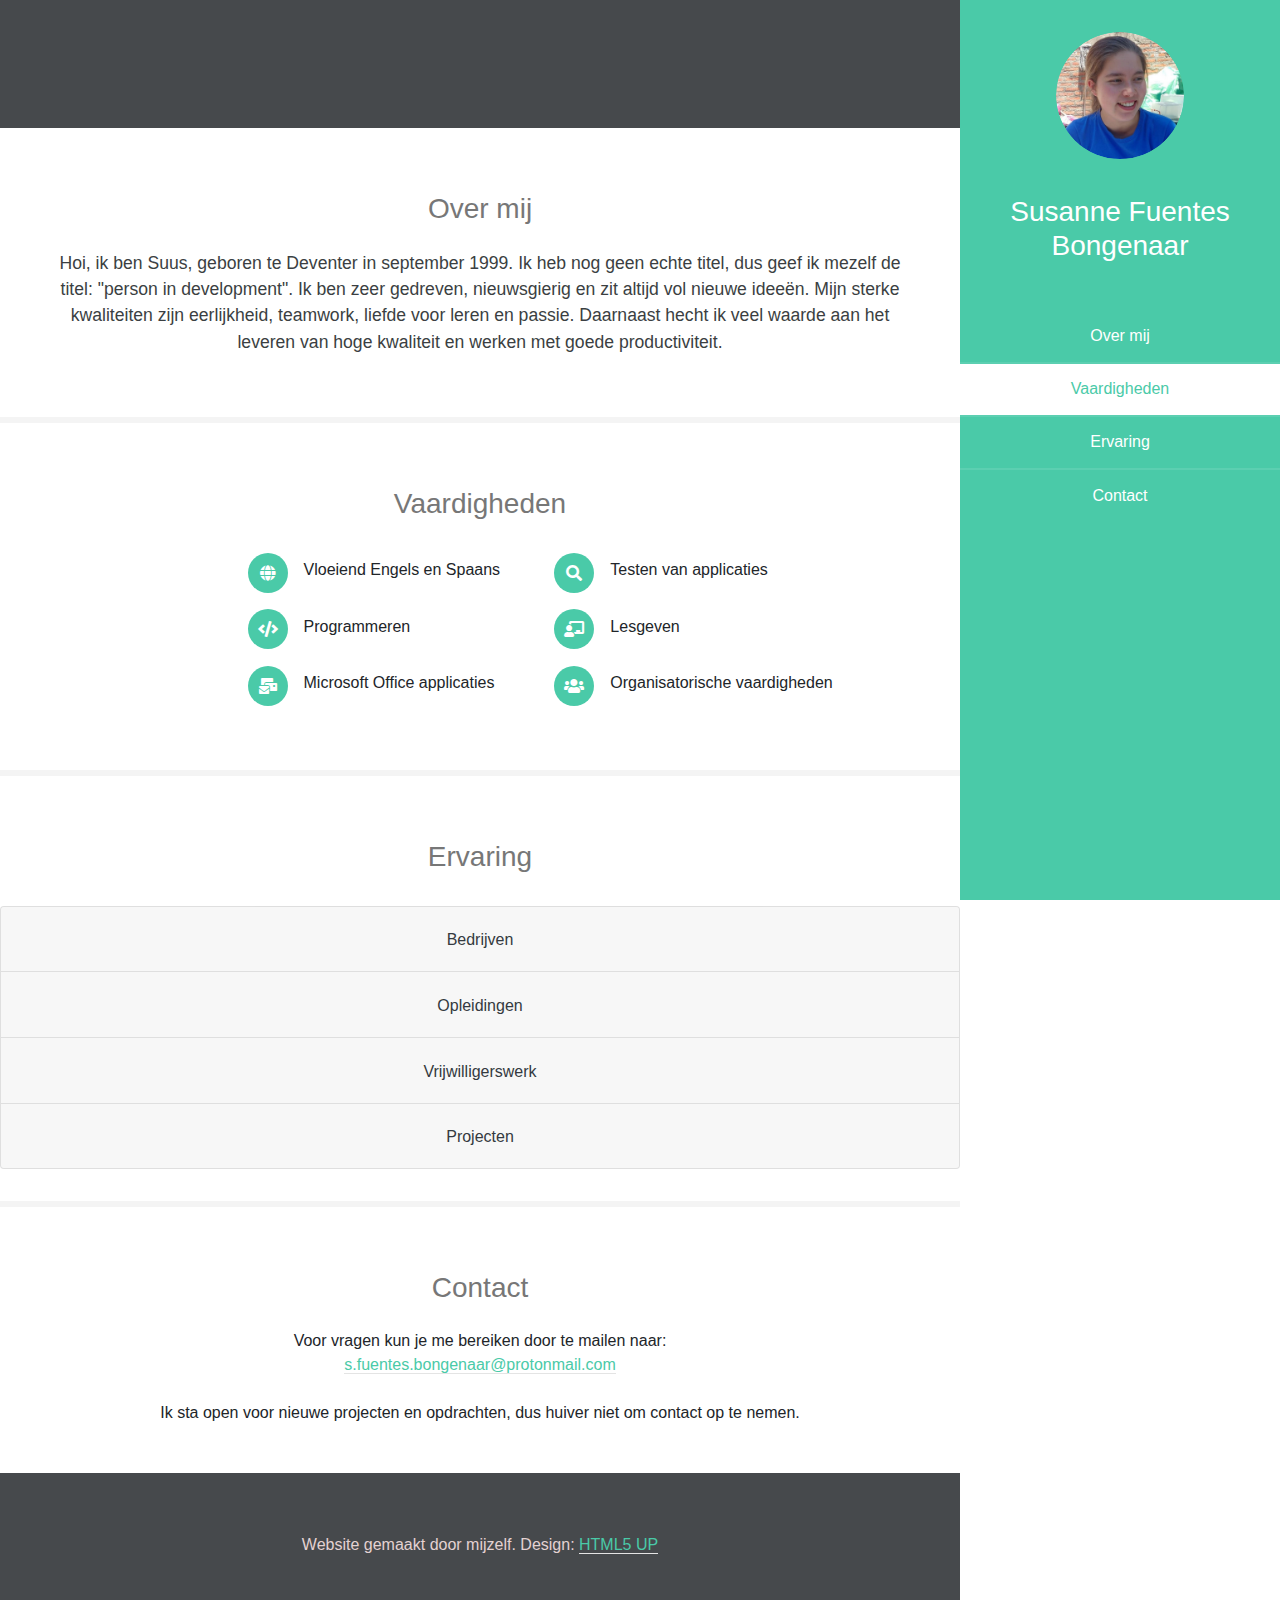
==== index.html @ fa23889d "edited the about me section, just changed 1 word" ====
<!DOCTYPE HTML>
<html>
	<head>
		<title>Susanne Fuentes Bongenaar</title>
		<meta charset="utf-8" />
		<meta name="viewport" content="width=device-width, initial-scale=1, user-scalable=no" />
		<link rel="stylesheet" href="assets/css/main.css" />
		<link rel="stylesheet" href="https://stackpath.bootstrapcdn.com/bootstrap/4.3.1/css/bootstrap.min.css" integrity="sha384-ggOyR0iXCbMQv3Xipma34MD+dH/1fQ784/j6cY/iJTQUOhcWr7x9JvoRxT2MZw1T" crossorigin="anonymous">
	</head>
	<body class="is-preload">

		<!-- Header -->
			<section id="header">
				<header>
					<span class="image avatar"><img src="images/avatar.jpg" alt="" /></span>
					<h1 id="logo">Susanne Fuentes Bongenaar</h1>
					<p></p>
				</header>
				<nav id="nav">
					<ul>
						<li><a href="#Over-mij" class="active">Over mij</a></li>
						<li><a href="#Vaardigheden">Vaardigheden</a></li>
						<li><a href="#Ervaring">Ervaring</a></li>
						<li><a href="#Contact">Contact</a></li>
					</ul>
				</nav>
			</section>

		<!-- Wrapper -->
			<div id="wrapper">

				<!-- Main -->
					<div id="main">

						<!-- One -->
							<section id="Over-mij" class="special">
								<div class="image main" data-position="center">
									<img src="images/main-image.png" alt="" />
								</div>
								<div class="container">
									<header class="major">
										<h3>Over mij</h3>
										<p class="mt-4 mr-5 ml-5">Hoi, ik ben Suus, geboren te Deventer in september 1999.
										Ik heb nog geen echte titel, dus geef ik mezelf de titel: 
										"person in development". Ik ben zeer gedreven, nieuwsgierig 
										en zit altijd vol nieuwe idee&#235n. Mijn sterke kwaliteiten
										zijn eerlijkheid, teamwork, liefde voor leren en passie. 
										Daarnaast hecht ik veel waarde aan het leveren van hoge kwaliteit 
										en werken met goede productiviteit.
										</p>
								</div>
							</section>

						<!-- Two -->
							<section id="Vaardigheden">
								<div class="container">
								<div class="row justify-content-center">
									<h3>Vaardigheden</h3>
								</div>
								<div class="row justify-content-center">
								<div class="col-md-8 offset-md-2">
									<p class="mt-4"></p>
									<ul class="feature-icons">
										<li class="icon solid fa-globe">Vloeiend Engels en Spaans</li>
										<li class="icon solid fa-search">Testen van applicaties</li>
										<li class="icon solid fa-code">Programmeren</li>
										<li class="icon solid fa-chalkboard-teacher">Lesgeven</li>
										<li class="icon solid fa-mail-bulk">Microsoft Office applicaties</li>
										<li class="icon solid fa-users">Organisatorische vaardigheden</li>
									</ul>
								</div>
								</div>
								</div>
							</section>

						<!-- Three -->
							<section id="Ervaring">
								<div class="container">
										<div class="row justify-content-center">
												<h3 class="text-center">Ervaring</h3>
										</div>									
										<p class="mt-4"></p>
									<div class="accordion" id="accordionExample">
										<div class="card">
										  <div class="card-header text-center" id="headingOne">
											<h2 class="mb-0">
											  <button class="btn btn-link collapsed text-dark" type="button" data-toggle="collapse" data-target="#collapseOne" aria-expanded="true" aria-controls="collapseOne">
												Bedrijven
											  </button>
											</h2>
										  </div>
										  <div id="collapseOne" class="collapse" aria-labelledby="headingOne" data-parent="#accordionExample">
											<div class="card-body">
												<div class="container">
													<div class="card-deck row justify-content-center">
														<div class="card col-sm-12 col-md-4">
															<img src="images/thuistandarts.JPG" class="card-img-top" alt="...">
															<div class="card-body">
																<h5 class="card-title">Thuistandarts</h5>
																<p class="card-text">Implementeren van een nieuw softwareprogramma.</p>
																<p class="card-text"> 
																	<h6 class="list-title">Andere taken:</h6>
																	<ul>
																		<li>administratieve taken</li>
																		<li>bewerken en opschonen van de Thuistandarts website</li>
																		<li>privacy verklaringen opstellen en verwerken</li>
																		<li>collega's uitleg geven over en helpen met bepaalde software</li>
																		<li>het maken van een interactieve online kaart met alle cli&#235nt-locaties</li>
																	</ul>
																	Website <a href="https://www.thuistandarts.nl/" target="_blank">Thuistandarts</a>
																</p>
																<p class="card-text"><small class="text-muted">mei - juni 2018</small></p>
															</div>
														</div>
														<div class="card col-sm-12 col-md-4">
															<img src="images/ceratech.JPG" class="card-img-top" alt="...">
															<div class="card-body">
																<h5 class="card-title">Ceratech</h5>
																<p class="card-text">Testen van 2 applicaties.</p>
																<p class="card-text"> 
																	<h6 class="list-title">Opgedane kennis:</h6>
																	<ul>
																		<li>gestructureerd en nauwkeurig testen</li>
																		<li>testen op verschillende devices</li>
																		<li>werken met Jira</li>
																		<li>lezen en gebruikmaken van technische documentatie</li>
																		<li>werken in een klein team</li>
																	</ul>
																	Website <a href="https://ceratech.io" target="_blank">Ceratech</a>
																</p>
																<p class="card-text"><small class="text-muted">juni 2018</small></p>
															</div>
														</div>
														<div class="card col-sm-12 col-md-4">
															<img src="images/topicus.JPG" class="card-img-top" alt="...">
															<div class="card-body">
																<h5 class="card-title">Stage Topicus</h5>
																<p class="card-text">Meekijken bij projecten op de zorgafdeling en cursussen volgen op <a href="https://www.codecademy.com" target="_blank">Codecademy</a>.</p>
																<p class="card-text"> 
																	<h6 class="list-title">Opgedane kennis:</h6>
																	<ul>
																		<li>basis van de volgende onderwerpen:
																		 	<ul style="list-style-type:circle;">
																				<li>HTML</li>
																				<li>CSS</li>
																				<li>Javascript</li>
																				<li>Git</li>
																				<li>Angular JS</li>
																		  	</ul>
																		</li>
																		<li>Scrum werkmethode</li>
																	</ul>
																	Website <a href="https://www.topicus.com/" target="_blank">Topicus</a>
																</p>
																<p class="card-text"><small class="text-muted">maart 2016</small></p>
															</div>
														</div>
													</div>
												</div>
											</div>
										  </div>
										</div>
										<div class="card">
										  <div class="card-header text-center" id="headingTwo">
											<h2 class="mb-0">
											  <button class="btn btn-link collapsed text-dark" type="button" data-toggle="collapse" data-target="#collapseTwo" aria-expanded="false" aria-controls="collapseTwo">
												Opleidingen
											  </button>
											</h2>
										  </div>
										  <div id="collapseTwo" class="collapse" aria-labelledby="headingTwo" data-parent="#accordionExample">
											<div class="card-body">
												<div class="container">
													<div class="card-deck row">
														<div class="card col-sm-12 col-md-4">
															<img src="images/coursera.JPG" class="card-img-top" alt="...">
															<div class="card-body">
																<h5 class="card-title">Coursera cursussen</h5>
																<p class="card-text">
																	<h6 class="list-title">Afgeronde cursussen:</h6>
																	<ul>
																		<li><i>Greening the Economy: Sustainable Cities</i> [Lund University]</li>
																	</ul>
																	<h6 class="list-title">Momenteel volg ik:</h6>
																	<ul>
																		<li><i>The Science of Well-Being</i> [Yale University]</li>
																	</ul>
																</p>
																<p class="card-text">Website <a href="https://www.coursera.org" target="_blank">Coursera</a></p>
																<p class="card-text"><small class="text-muted">juni 2019 - heden</small></p>
															</div>
														</div>
														<div class="card col-sm-12 col-md-4">
															<img src="images/tefl.JPG" class="card-img-top" alt="...">
															<div class="card-body">
																<h5 class="card-title">TEFL cursus</h5>
																<p class="card-text">
																	Online cursus <i>Teaching English as a Foreign Language</i>.
																	<h6 class="list-title">Cursus onderwerpen:</h6>
																	<ul>
																		<li>grammatica (30u)</li>
																		<li>TEFL methodologie (50u)</li>
																		<li>video observatie (20u)</li>
																	</ul>
																</p>
																<p class="card-text">
																	Website <a href="https://www.tefl.org/en/" target="_blank">TEFL</a><br>
																	Ontvangen <a href="images/TEFL certificate.pdf" target="_blank">certificaat</a>
																</p>
																<p class="card-text"><small class="text-muted">december 2018 - januari 2019</small></p>
															</div>
														</div>
														<div class="card col-sm-12 col-md-4">
															<img src="images/vrijeschool.JPG" class="card-img-top" alt="...">
															<div class="card-body">
																<h5 class="card-title">VWO diploma</h5>
																<p class="card-text"> 
																	School: Vrije School Zutphen<br>
																	Profielkeuze: N&G en N&T <br>
																	Keuzevakken: Frans en economie
																</p>
																<p class="card-text"><small class="text-muted">september 2011 - juni 2018</small></p>
															</div>
														</div>
													</div>
												</div>
											</div>
										  </div>
										</div>
										<div class="card">
											<div class="card-header text-center" id="headingFour">
											  <h2 class="mb-0">
												<button class="btn btn-link collapsed text-dark" type="button" data-toggle="collapse" data-target="#collapseFour" aria-expanded="false" aria-controls="collapseFour">
												  Vrijwilligerswerk
												</button>
											  </h2>
											</div>
											<div id="collapseFour" class="collapse" aria-labelledby="headingFour" data-parent="#accordionExample">
											  <div class="card-body">
												<div class="container">
													<div class="card-deck row">
														<div class="card col-sm-12 col-md-4">
															<img src="images/engels les.jpg" class="card-img-top" alt="...">
															<div class="card-body">
																<h5 class="card-title">Engelse les</h5>
																<p class="card-text">In Esteli (Nicaragua) dagelijks Engels lessen geven in combinatie met computervaardigheden aan kinderen uit de buurt.</p>
																<p class="card-text">
																	<h6 class="list-title">Opgedane kennis:</h6>
																	<ul>
																		<li>lesgeven aan kinderen van diverse leeftijden</li>
																		<li>combinatie-lesmethode ontwikkelen (Engels en computervaardigheden)</li>
																		<li>cultuurverschillen verwerken in lesmethode</li>
																	</ul>
																</p>
																<p class="card-text"><small class="text-muted">juni - augustus 2019</small></p>
															</div>
														</div>
														<div class="card col-sm-12 col-md-4">
															<img src="images/techteach.jpeg" class="card-img-top" alt="...">
															<div class="card-body">
																<h5 class="card-title">TechTeach Esteli</h5>
																<p class="card-text">In Esteli (Nicaragua) <a href="https://techteachesteli.info/" target="_blank">TechTeach Esteli</a> opzetten, naar voorbeeld van <a href="https://techteach.info/" target="_blank">TechTeach</a> Deventer. Elke week lesgeven in computervaardigheden en programmeren aan kinderen van diverse leeftijden.</p>
																<p class="card-text">
																	<h6 class="list-title">Opgedane kennis:</h6>
																	<ul>
																		<li>organisatorische zaken</li>
																		<li><a href="https://onepercentclub.com/en/projects/laptops-for-techteach-esteli/plan" target="_blank">crowdfunding</a> opzetten</li>
																		<li>educatieve lessen ontwikkelen</li>
																		<li>lesgeven aan kinderen van diverse leeftijden</li>
																	</ul>
																</p>
																<p class="card-text"><small class="text-muted">oktober 2018 - augustus 2019</small></p>
															</div>
														</div>
														<div class="card col-sm-12 col-md-4">
															<img src="images/teamzutphen.jpg" class="card-img-top" alt="...">
															<div class="card-body">
																<h5 class="card-title">Asielzoekers Zutphen</h5>
																<p class="card-text">Knutsel-, verkleed- en muziekmiddagen en voetbal trainingen organiseren voor kinderen van het asielzoekerscentrum.</p>
																<p class="card-text">
																	<h6 class="list-title">Opgedane kennis:</h6>
																	<ul>
																		<li>werken met een grote groepen kinderen (10-35)</li>
																		<li>werken met kinderen van diverse leeftijden en achtergronden</li>
																		<li>communiceren zonder dezelfde taal te spreken</li>
																	</ul>

																</p>
																<p class="card-text"><small class="text-muted">maart - augustus 2018</small></p>
															</div>
														</div>
													</div>
												</div>
											  </div>
											</div>
										</div>
										<div class="card">
											<div class="card-header text-center" id="headingFive">
											  <h2 class="mb-0">
												<button class="btn btn-link collapsed text-dark" type="button" data-toggle="collapse" data-target="#collapseFive" aria-expanded="false" aria-controls="collapseFive">
												  Projecten
												</button>
											  </h2>
											</div>
											<div id="collapseFive" class="collapse" aria-labelledby="headingFive" data-parent="#accordionExample">
											  <div class="card-body">
												<div class="container">
													<div class="card-deck row">
														<div class="card col-sm-12 col-md-4">
															<img src="images/magazine.JPG" class="card-img-top" alt="...">
															<div class="card-body">
																<h5 class="card-title">Tijdschrift</h5>
																<p class="card-text">Het maken van een tijdschrift als extra onderdeel van mijn eindwerkstuk voor school.</p>
																<p class="card-text">
																	<a href="https://madmagz.com/magazine/1216605?utm_source=m3&utm_medium=email&utm_campaign=fuop#/page/1" target="_blank"><i>Alles over plastic</i></a></p>
																<p class="card-text"><small class="text-muted">januari 2018</small></p>
															</div>
														</div>
														<div class="card col-sm-12 col-md-4">
															<img src="images/zutphenbinnenstad.png" class="card-img-top" alt="...">
															<div class="card-body">
																<h5 class="card-title">Kaart binnenstad Zutphen</h5>
																<p class="card-text">Het maken van een interactieve, digitale kaart met een categorisatie van bedrijven uit de binnenstad van Zutphen.</p>
																<p>
																	<a href="https://www.scribblemaps.com/maps/view/Zutphen_Binnenstad/ZutphenBinnenstad" target="_blank">Zutphen binnenstad</a></p>
																<p class="card-text"><small class="text-muted">mei 2017</small></p>
															</div>
														</div>
														<div class="card col-sm-12 col-md-4">
															<img src="images/schoolkrant.jpg" class="card-img-top" alt="...">
															<div class="card-body">
																<h5 class="card-title">Oprichten schoolkrant</h5>
																<p class="card-text">Als onderdeel van een groep het oprichten van de schoolkrant genaamd de <i>Waldorf Times</i>.</p>
																<p class="card-text">	
																	<h6 class="list-title">Taken:</h6>
																	<ul>
																		<li>opzet van de krant organiseren</li>
																		<li>met een partner leiding geven over de redactie (25 redacteuren)</li>
																		<li>vormgeven van de krant</li>
																	</ul>
																</p>
																<p class="card-text"><small class="text-muted">december 2016 - oktober 2017</small></p>
															</div>
														</div>
													</div>
												</div>
											  </div>
											</div>
										</div>
									</div>
								</div>
							</section>

						<!-- Four -->
							<section id="Contact" class="special">
								<div class="container">
									<h3>Contact</h3>
									<p class="mt-4">Voor vragen kun je me bereiken door te mailen naar:<br>
										<a href="mailto:s.fuentes.bongenaar@protonmail.com">s.fuentes.bongenaar@protonmail.com</a>
										<br>
										<br>
										Ik sta open voor nieuwe projecten en opdrachten, dus huiver niet om contact op te nemen.
									</p>
								</div>
							</section>
					</div>

				<!-- Footer -->
					<section id="footer" class="special">
						<div class="container">
							<ul class="copyright">
								<p>Website gemaakt door mijzelf. Design: <a href="http://html5up.net" target="_blank">HTML5 UP</a></p>
							</ul>
						</div>
					</section>
			</div>

		<!-- Scripts -->
			<script src="assets/js/jquery.min.js"></script>
			<script src="assets/js/jquery.scrollex.min.js"></script>
			<script src="assets/js/jquery.scrolly.min.js"></script>
			<script src="assets/js/browser.min.js"></script>
			<script src="assets/js/breakpoints.min.js"></script>
			<script src="assets/js/util.js"></script>
			<script src="assets/js/main.js"></script>
			<script src="https://code.jquery.com/jquery-3.3.1.slim.min.js" integrity="sha384-q8i/X+965DzO0rT7abK41JStQIAqVgRVzpbzo5smXKp4YfRvH+8abtTE1Pi6jizo" crossorigin="anonymous"></script>
			<script src="https://cdnjs.cloudflare.com/ajax/libs/popper.js/1.14.7/umd/popper.min.js" integrity="sha384-UO2eT0CpHqdSJQ6hJty5KVphtPhzWj9WO1clHTMGa3JDZwrnQq4sF86dIHNDz0W1" crossorigin="anonymous"></script>
			<script src="https://stackpath.bootstrapcdn.com/bootstrap/4.3.1/js/bootstrap.min.js" integrity="sha384-JjSmVgyd0p3pXB1rRibZUAYoIIy6OrQ6VrjIEaFf/nJGzIxFDsf4x0xIM+B07jRM" crossorigin="anonymous"></script>
	</body>
</html>
---- assets/css/main.css ----
@import url("fontawesome-all.min.css");
@import url("https://fonts.googleapis.com/css?family=Lato:400,400italic,700,700italic|Source+Code+Pro:400");

/*
	Read Only by HTML5 UP
	html5up.net | @ajlkn
	Free for personal and commercial use under the CCA 3.0 license (html5up.net/license)
*/

html, body, div, span, applet, object,
iframe, h1, h2, h3, h4, h5, h6, p, blockquote,
pre, a, abbr, acronym, address, big, cite,
code, del, dfn, em, img, ins, kbd, q, s, samp,
small, strike, strong, sub, sup, tt, var, b,
u, i, center, dl, dt, dd, ol, ul, li, fieldset,
form, label, legend, table, caption, tbody,
tfoot, thead, tr, th, td, article, aside,
canvas, details, embed, figure, figcaption,
footer, header, hgroup, menu, nav, output, ruby,
section, summary, time, mark, audio, video {
	margin: 0;
	padding: 0;
	border: 0;
	font-size: 100%;
	font: inherit;
	vertical-align: baseline;}

article, aside, details, figcaption, figure,
footer, header, hgroup, menu, nav, section {
	display: block;}

body {
	line-height: 1;
}

ol, ul {
	list-style: none;
}

blockquote, q {
	quotes: none;
}

	blockquote:before, blockquote:after, q:before, q:after {
		content: '';
		content: none;
	}

table {
	border-collapse: collapse;
	border-spacing: 0;
}

body {
	-webkit-text-size-adjust: none;
}

mark {
	background-color: transparent;
	color: inherit;
}

input::-moz-focus-inner {
	border: 0;
	padding: 0;
}

input, select, textarea {
	-moz-appearance: none;
	-webkit-appearance: none;
	-ms-appearance: none;
	appearance: none;
}

/* Basic */

	html {
		box-sizing: border-box;
	}

	*, *:before, *:after {
		box-sizing: inherit;
	}

	body {
		background: #fff;
	}

		body.is-preload *, body.is-preload *:before, body.is-preload *:after {
			-moz-animation: none !important;
			-webkit-animation: none !important;
			-ms-animation: none !important;
			animation: none !important;
			-moz-transition: none !important;
			-webkit-transition: none !important;
			-ms-transition: none !important;
			transition: none !important;
		}

	body, input, select, textarea {
		color: #888;
		font-family: "Lato", sans-serif;
		font-size: 16pt;
		font-weight: 400;
		line-height: 1.75em;
	}

	a {
		-moz-transition: color 0.2s ease-in-out, border-color 0.2s ease-in-out;
		-webkit-transition: color 0.2s ease-in-out, border-color 0.2s ease-in-out;
		-ms-transition: color 0.2s ease-in-out, border-color 0.2s ease-in-out;
		transition: color 0.2s ease-in-out, border-color 0.2s ease-in-out;
		border-bottom: solid 1px #e4e4e4;
		color: #4acaa8 !important;
		text-decoration: none;
	}

		a:hover {
			border-bottom-color: transparent;
			color: #212529 !important;
		}

	strong, b {
		color: #777;
		font-weight: 700;
	}

	em, i {
		font-style: italic;
	}

	p {
		margin: 0 0 2.25em 0;
	}

	h1, h2, h3, h4, h5, h6 {
		color: #777;
		font-weight: 700;
		line-height: 1em;
		margin: 0 0 0.5625em 0;
	}

		h1 a, h2 a, h3 a, h4 a, h5 a, h6 a {
			border: 0;
			color: inherit;
			text-decoration: none;
		}

	h2 {
		font-size: 2em;
		line-height: 1.5em;
	}

	h3 {
		font-size: 1.75em;
		line-height: 1.5em;
	}

	h4 {
		font-size: 1.25em;
		line-height: 1.5em;
	}

	h5 {
		font-size: 0.9em;
		line-height: 1.5em;
	}

	h6 {
		font-size: 0.7em;
		line-height: 1.5em;
	}

	sub {
		font-size: 0.8em;
		position: relative;
		top: 0.5em;
	}

	sup {
		font-size: 0.8em;
		position: relative;
		top: -0.5em;
	}

	hr {
		border: 0;
		border-bottom: solid 2px #f4f4f4;
		margin: 2.25em 0;
	}

		hr.major {
			margin: 3.375em 0;
		}

	blockquote {
		border-left: solid 8px #e4e4e4;
		font-style: italic;
		margin: 0 0 2.25em 0;
		padding: 0.5em 0 0.5em 2em;
	}

	code {
		background: #555;
		border-radius: 5px;
		color: #fff;
		font-family: "Source Code Pro", monospace;
		font-size: 0.9em;
		margin: 0 0.25em;
		padding: 0.25em 0.65em;
	}

	pre {
		font-family: "Source Code Pro", monospace;
		font-size: 0.9em;
		margin: 0 0 2.25em 0;
	}

		pre code {
			-webkit-overflow-scrolling: touch;
			display: block;
			line-height: 1.5em;
			overflow-x: auto;
			padding: 1em 1.5em;
		}

	.align-left {
		text-align: left;
	}

	.align-center {
		text-align: center;
	}

	.align-right {
		text-align: right;
	}

/* Row */

	.row {
		display: flex;
		flex-wrap: wrap;
		box-sizing: border-box;
		align-items: stretch;
	}

		.row > * {
			box-sizing: border-box;
		}

		.row.gtr-uniform > * > :last-child {
			margin-bottom: 0;
		}

		.row.aln-left {
			justify-content: flex-start;
		}

		.row.aln-center {
			justify-content: center;
		}

		.row.aln-right {
			justify-content: flex-end;
		}

		.row.aln-top {
			align-items: flex-start;
		}

		.row.aln-middle {
			align-items: center;
		}

		.row.aln-bottom {
			align-items: flex-end;
		}

		.row > .imp {
			order: -1;
		}

		.row > .col-1 {
			width: 8.33333%;
		}

		.row > .off-1 {
			margin-left: 8.33333%;
		}

		.row > .col-2 {
			width: 16.66667%;
		}

		.row > .off-2 {
			margin-left: 16.66667%;
		}

		.row > .col-3 {
			width: 25%;
		}

		.row > .off-3 {
			margin-left: 25%;
		}

		.row > .col-4 {
			width: 33.33333%;
		}

		.row > .off-4 {
			margin-left: 33.33333%;
		}

		.row > .col-5 {
			width: 41.66667%;
		}

		.row > .off-5 {
			margin-left: 41.66667%;
		}

		.row > .col-6 {
			width: 50%;
		}

		.row > .off-6 {
			margin-left: 50%;
		}

		.row > .col-7 {
			width: 58.33333%;
		}

		.row > .off-7 {
			margin-left: 58.33333%;
		}

		.row > .col-8 {
			width: 66.66667%;
		}

		.row > .off-8 {
			margin-left: 66.66667%;
		}

		.row > .col-9 {
			width: 75%;
		}

		.row > .off-9 {
			margin-left: 75%;
		}

		.row > .col-10 {
			width: 83.33333%;
		}

		.row > .off-10 {
			margin-left: 83.33333%;
		}

		.row > .col-11 {
			width: 91.66667%;
		}

		.row > .off-11 {
			margin-left: 91.66667%;
		}

		.row > .col-12 {
			width: 100%;
		}

		.row > .off-12 {
			margin-left: 100%;
		}

		.row.gtr-0 {
			margin-top: 0;
			margin-left: 0em;
		}

			.row.gtr-0 > * {
				padding: 0 0 0 0em;
			}

			.row.gtr-0.gtr-uniform {
				margin-top: 0em;
			}

				.row.gtr-0.gtr-uniform > * {
					padding-top: 0em;
				}

		.row.gtr-25 {
			margin-top: 0;
			margin-left: -0.5em;
		}

			.row.gtr-25 > * {
				padding: 0 0 0 0.5em;
			}

			.row.gtr-25.gtr-uniform {
				margin-top: -0.5em;
			}

				.row.gtr-25.gtr-uniform > * {
					padding-top: 0.5em;
				}

		.row.gtr-50 {
			margin-top: 0;
			margin-left: -1em;
		}

			.row.gtr-50 > * {
				padding: 0 0 0 1em;
			}

			.row.gtr-50.gtr-uniform {
				margin-top: -1em;
			}

				.row.gtr-50.gtr-uniform > * {
					padding-top: 1em;
				}

		.row {
			margin-top: 0;
			margin-left: -2em;
		}

			.row > * {
				padding: 0 0 0 0em;
			}

			.row.gtr-uniform {
				margin-top: -2em;
			}

				.row.gtr-uniform > * {
					padding-top: 2em;
				}

		.row.gtr-150 {
			margin-top: 0;
			margin-left: -3em;
		}

			.row.gtr-150 > * {
				padding: 0 0 0 3em;
			}

			.row.gtr-150.gtr-uniform {
				margin-top: -3em;
			}

				.row.gtr-150.gtr-uniform > * {
					padding-top: 3em;
				}

		.row.gtr-200 {
			margin-top: 0;
			margin-left: -4em;
		}

			.row.gtr-200 > * {
				padding: 0 0 0 4em;
			}

			.row.gtr-200.gtr-uniform {
				margin-top: -4em;
			}

				.row.gtr-200.gtr-uniform > * {
					padding-top: 4em;
				}

		@media screen and (max-width: 1680px) {

			.row {
				display: flex;
				flex-wrap: wrap;
				box-sizing: border-box;
				align-items: stretch;
			}

				.row > * {
					box-sizing: border-box;
				}

				.row.gtr-uniform > * > :last-child {
					margin-bottom: 0;
				}

				.row.aln-left {
					justify-content: flex-start;
				}

				.row.aln-center {
					justify-content: center;
				}

				.row.aln-right {
					justify-content: flex-end;
				}

				.row.aln-top {
					align-items: flex-start;
				}

				.row.aln-middle {
					align-items: center;
				}

				.row.aln-bottom {
					align-items: flex-end;
				}

				.row > .imp-xlarge {
					order: -1;
				}

				.row > .col-1-xlarge {
					width: 8.33333%;
				}

				.row > .off-1-xlarge {
					margin-left: 8.33333%;
				}

				.row > .col-2-xlarge {
					width: 16.66667%;
				}

				.row > .off-2-xlarge {
					margin-left: 16.66667%;
				}

				.row > .col-3-xlarge {
					width: 25%;
				}

				.row > .off-3-xlarge {
					margin-left: 25%;
				}

				.row > .col-4-xlarge {
					width: 33.33333%;
				}

				.row > .off-4-xlarge {
					margin-left: 33.33333%;
				}

				.row > .col-5-xlarge {
					width: 41.66667%;
				}

				.row > .off-5-xlarge {
					margin-left: 41.66667%;
				}

				.row > .col-6-xlarge {
					width: 50%;
				}

				.row > .off-6-xlarge {
					margin-left: 50%;
				}

				.row > .col-7-xlarge {
					width: 58.33333%;
				}

				.row > .off-7-xlarge {
					margin-left: 58.33333%;
				}

				.row > .col-8-xlarge {
					width: 66.66667%;
				}

				.row > .off-8-xlarge {
					margin-left: 66.66667%;
				}

				.row > .col-9-xlarge {
					width: 75%;
				}

				.row > .off-9-xlarge {
					margin-left: 75%;
				}

				.row > .col-10-xlarge {
					width: 83.33333%;
				}

				.row > .off-10-xlarge {
					margin-left: 83.33333%;
				}

				.row > .col-11-xlarge {
					width: 91.66667%;
				}

				.row > .off-11-xlarge {
					margin-left: 91.66667%;
				}

				.row > .col-12-xlarge {
					width: 100%;
				}

				.row > .off-12-xlarge {
					margin-left: 100%;
				}

				.row.gtr-0 {
					margin-top: 0;
					margin-left: 0em;
				}

					.row.gtr-0 > * {
						padding: 0 0 0 0em;
					}

					.row.gtr-0.gtr-uniform {
						margin-top: 0em;
					}

						.row.gtr-0.gtr-uniform > * {
							padding-top: 0em;
						}

				.row.gtr-25 {
					margin-top: 0;
					margin-left: -0.5em;
				}

					.row.gtr-25 > * {
						padding: 0 0 0 0.5em;
					}

					.row.gtr-25.gtr-uniform {
						margin-top: -0.5em;
					}

						.row.gtr-25.gtr-uniform > * {
							padding-top: 0.5em;
						}

				.row.gtr-50 {
					margin-top: 0;
					margin-left: -1em;
				}

					.row.gtr-50 > * {
						padding: 0 0 0 1em;
					}

					.row.gtr-50.gtr-uniform {
						margin-top: -1em;
					}

						.row.gtr-50.gtr-uniform > * {
							padding-top: 1em;
						}

				.row {
					margin-top: 0;
					margin-left: -2em;
				}

					.row > * {
						padding: 0 0 0 0em;
					}

					.row.gtr-uniform {
						margin-top: -2em;
					}

						.row.gtr-uniform > * {
							padding-top: 2em;
						}

				.row.gtr-150 {
					margin-top: 0;
					margin-left: -3em;
				}

					.row.gtr-150 > * {
						padding: 0 0 0 3em;
					}

					.row.gtr-150.gtr-uniform {
						margin-top: -3em;
					}

						.row.gtr-150.gtr-uniform > * {
							padding-top: 3em;
						}

				.row.gtr-200 {
					margin-top: 0;
					margin-left: -4em;
				}

					.row.gtr-200 > * {
						padding: 0 0 0 4em;
					}

					.row.gtr-200.gtr-uniform {
						margin-top: -4em;
					}

						.row.gtr-200.gtr-uniform > * {
							padding-top: 4em;
						}

		}

		@media screen and (max-width: 1280px) {

			.row {
				display: flex;
				flex-wrap: wrap;
				box-sizing: border-box;
				align-items: stretch;
			}

				.row > * {
					box-sizing: border-box;
				}

				.row.gtr-uniform > * > :last-child {
					margin-bottom: 0;
				}

				.row.aln-left {
					justify-content: flex-start;
				}

				.row.aln-center {
					justify-content: center;
				}

				.row.aln-right {
					justify-content: flex-end;
				}

				.row.aln-top {
					align-items: flex-start;
				}

				.row.aln-middle {
					align-items: center;
				}

				.row.aln-bottom {
					align-items: flex-end;
				}

				.row > .imp-large {
					order: -1;
				}

				.row > .col-1-large {
					width: 8.33333%;
				}

				.row > .off-1-large {
					margin-left: 8.33333%;
				}

				.row > .col-2-large {
					width: 16.66667%;
				}

				.row > .off-2-large {
					margin-left: 16.66667%;
				}

				.row > .col-3-large {
					width: 25%;
				}

				.row > .off-3-large {
					margin-left: 25%;
				}

				.row > .col-4-large {
					width: 33.33333%;
				}

				.row > .off-4-large {
					margin-left: 33.33333%;
				}

				.row > .col-5-large {
					width: 41.66667%;
				}

				.row > .off-5-large {
					margin-left: 41.66667%;
				}

				.row > .col-6-large {
					width: 50%;
				}

				.row > .off-6-large {
					margin-left: 50%;
				}

				.row > .col-7-large {
					width: 58.33333%;
				}

				.row > .off-7-large {
					margin-left: 58.33333%;
				}

				.row > .col-8-large {
					width: 66.66667%;
				}

				.row > .off-8-large {
					margin-left: 66.66667%;
				}

				.row > .col-9-large {
					width: 75%;
				}

				.row > .off-9-large {
					margin-left: 75%;
				}

				.row > .col-10-large {
					width: 83.33333%;
				}

				.row > .off-10-large {
					margin-left: 83.33333%;
				}

				.row > .col-11-large {
					width: 91.66667%;
				}

				.row > .off-11-large {
					margin-left: 91.66667%;
				}

				.row > .col-12-large {
					width: 100%;
				}

				.row > .off-12-large {
					margin-left: 100%;
				}

				.row.gtr-0 {
					margin-top: 0;
					margin-left: 0em;
				}

					.row.gtr-0 > * {
						padding: 0 0 0 0em;
					}

					.row.gtr-0.gtr-uniform {
						margin-top: 0em;
					}

						.row.gtr-0.gtr-uniform > * {
							padding-top: 0em;
						}

				.row.gtr-25 {
					margin-top: 0;
					margin-left: -0.375em;
				}

					.row.gtr-25 > * {
						padding: 0 0 0 0.375em;
					}

					.row.gtr-25.gtr-uniform {
						margin-top: -0.375em;
					}

						.row.gtr-25.gtr-uniform > * {
							padding-top: 0.375em;
						}

				.row.gtr-50 {
					margin-top: 0;
					margin-left: -0.75em;
				}

					.row.gtr-50 > * {
						padding: 0 0 0 0.75em;
					}

					.row.gtr-50.gtr-uniform {
						margin-top: -0.75em;
					}

						.row.gtr-50.gtr-uniform > * {
							padding-top: 0.75em;
						}

				.row {
					margin-top: 0;
					margin-left: -1.5em;
				}

					.row > * {
						padding: 0 0 0 0em;
					}

					.row.gtr-uniform {
						margin-top: -1.5em;
					}

						.row.gtr-uniform > * {
							padding-top: 1.5em;
						}

				.row.gtr-150 {
					margin-top: 0;
					margin-left: -2.25em;
				}

					.row.gtr-150 > * {
						padding: 0 0 0 2.25em;
					}

					.row.gtr-150.gtr-uniform {
						margin-top: -2.25em;
					}

						.row.gtr-150.gtr-uniform > * {
							padding-top: 2.25em;
						}

				.row.gtr-200 {
					margin-top: 0;
					margin-left: -3em;
				}

					.row.gtr-200 > * {
						padding: 0 0 0 3em;
					}

					.row.gtr-200.gtr-uniform {
						margin-top: -3em;
					}

						.row.gtr-200.gtr-uniform > * {
							padding-top: 3em;
						}

		}

		@media screen and (max-width: 1024px) {

			.row {
				display: flex;
				flex-wrap: wrap;
				box-sizing: border-box;
				align-items: stretch;
			}

				.row > * {
					box-sizing: border-box;
				}

				.row.gtr-uniform > * > :last-child {
					margin-bottom: 0;
				}

				.row.aln-left {
					justify-content: flex-start;
				}

				.row.aln-center {
					justify-content: center;
				}

				.row.aln-right {
					justify-content: flex-end;
				}

				.row.aln-top {
					align-items: flex-start;
				}

				.row.aln-middle {
					align-items: center;
				}

				.row.aln-bottom {
					align-items: flex-end;
				}

				.row > .imp-medium {
					order: -1;
				}

				.row > .col-1-medium {
					width: 8.33333%;
				}

				.row > .off-1-medium {
					margin-left: 8.33333%;
				}

				.row > .col-2-medium {
					width: 16.66667%;
				}

				.row > .off-2-medium {
					margin-left: 16.66667%;
				}

				.row > .col-3-medium {
					width: 25%;
				}

				.row > .off-3-medium {
					margin-left: 25%;
				}

				.row > .col-4-medium {
					width: 33.33333%;
				}

				.row > .off-4-medium {
					margin-left: 33.33333%;
				}

				.row > .col-5-medium {
					width: 41.66667%;
				}

				.row > .off-5-medium {
					margin-left: 41.66667%;
				}

				.row > .col-6-medium {
					width: 50%;
				}

				.row > .off-6-medium {
					margin-left: 50%;
				}

				.row > .col-7-medium {
					width: 58.33333%;
				}

				.row > .off-7-medium {
					margin-left: 58.33333%;
				}

				.row > .col-8-medium {
					width: 66.66667%;
				}

				.row > .off-8-medium {
					margin-left: 66.66667%;
				}

				.row > .col-9-medium {
					width: 75%;
				}

				.row > .off-9-medium {
					margin-left: 75%;
				}

				.row > .col-10-medium {
					width: 83.33333%;
				}

				.row > .off-10-medium {
					margin-left: 83.33333%;
				}

				.row > .col-11-medium {
					width: 91.66667%;
				}

				.row > .off-11-medium {
					margin-left: 91.66667%;
				}

				.row > .col-12-medium {
					width: 100%;
				}

				.row > .off-12-medium {
					margin-left: 100%;
				}

				.row.gtr-0 {
					margin-top: 0;
					margin-left: 0em;
				}

					.row.gtr-0 > * {
						padding: 0 0 0 0em;
					}

					.row.gtr-0.gtr-uniform {
						margin-top: 0em;
					}

						.row.gtr-0.gtr-uniform > * {
							padding-top: 0em;
						}

				.row.gtr-25 {
					margin-top: 0;
					margin-left: -0.375em;
				}

					.row.gtr-25 > * {
						padding: 0 0 0 0.375em;
					}

					.row.gtr-25.gtr-uniform {
						margin-top: -0.375em;
					}

						.row.gtr-25.gtr-uniform > * {
							padding-top: 0.375em;
						}

				.row.gtr-50 {
					margin-top: 0;
					margin-left: -0.75em;
				}

					.row.gtr-50 > * {
						padding: 0 0 0 0.75em;
					}

					.row.gtr-50.gtr-uniform {
						margin-top: -0.75em;
					}

						.row.gtr-50.gtr-uniform > * {
							padding-top: 0.75em;
						}

				.row {
					margin-top: 0;
					margin-left: -1.5em;
				}

					.row > * {
						padding: 0 0 0 0em;
					}

					.row.gtr-uniform {
						margin-top: -1.5em;
					}

						.row.gtr-uniform > * {
							padding-top: 1.5em;
						}

				.row.gtr-150 {
					margin-top: 0;
					margin-left: -2.25em;
				}

					.row.gtr-150 > * {
						padding: 0 0 0 2.25em;
					}

					.row.gtr-150.gtr-uniform {
						margin-top: -2.25em;
					}

						.row.gtr-150.gtr-uniform > * {
							padding-top: 2.25em;
						}

				.row.gtr-200 {
					margin-top: 0;
					margin-left: -3em;
				}

					.row.gtr-200 > * {
						padding: 0 0 0 3em;
					}

					.row.gtr-200.gtr-uniform {
						margin-top: -3em;
					}

						.row.gtr-200.gtr-uniform > * {
							padding-top: 3em;
						}

		}

		@media screen and (max-width: 736px) {

			.row {
				display: flex;
				flex-wrap: wrap;
				box-sizing: border-box;
				align-items: stretch;
			}

				.row > * {
					box-sizing: border-box;
				}

				.row.gtr-uniform > * > :last-child {
					margin-bottom: 0;
				}

				.row.aln-left {
					justify-content: flex-start;
				}

				.row.aln-center {
					justify-content: center;
				}

				.row.aln-right {
					justify-content: flex-end;
				}

				.row.aln-top {
					align-items: flex-start;
				}

				.row.aln-middle {
					align-items: center;
				}

				.row.aln-bottom {
					align-items: flex-end;
				}

				.row > .imp-small {
					order: -1;
				}

				.row > .col-1-small {
					width: 8.33333%;
				}

				.row > .off-1-small {
					margin-left: 8.33333%;
				}

				.row > .col-2-small {
					width: 16.66667%;
				}

				.row > .off-2-small {
					margin-left: 16.66667%;
				}

				.row > .col-3-small {
					width: 25%;
				}

				.row > .off-3-small {
					margin-left: 25%;
				}

				.row > .col-4-small {
					width: 33.33333%;
				}

				.row > .off-4-small {
					margin-left: 33.33333%;
				}

				.row > .col-5-small {
					width: 41.66667%;
				}

				.row > .off-5-small {
					margin-left: 41.66667%;
				}

				.row > .col-6-small {
					width: 50%;
				}

				.row > .off-6-small {
					margin-left: 50%;
				}

				.row > .col-7-small {
					width: 58.33333%;
				}

				.row > .off-7-small {
					margin-left: 58.33333%;
				}

				.row > .col-8-small {
					width: 66.66667%;
				}

				.row > .off-8-small {
					margin-left: 66.66667%;
				}

				.row > .col-9-small {
					width: 75%;
				}

				.row > .off-9-small {
					margin-left: 75%;
				}

				.row > .col-10-small {
					width: 83.33333%;
				}

				.row > .off-10-small {
					margin-left: 83.33333%;
				}

				.row > .col-11-small {
					width: 91.66667%;
				}

				.row > .off-11-small {
					margin-left: 91.66667%;
				}

				.row > .col-12-small {
					width: 100%;
				}

				.row > .off-12-small {
					margin-left: 100%;
				}

				.row.gtr-0 {
					margin-top: 0;
					margin-left: 0em;
				}

					.row.gtr-0 > * {
						padding: 0 0 0 0em;
					}

					.row.gtr-0.gtr-uniform {
						margin-top: 0em;
					}

						.row.gtr-0.gtr-uniform > * {
							padding-top: 0em;
						}

				.row.gtr-25 {
					margin-top: 0;
					margin-left: -0.3125em;
				}

					.row.gtr-25 > * {
						padding: 0 0 0 0.3125em;
					}

					.row.gtr-25.gtr-uniform {
						margin-top: -0.3125em;
					}

						.row.gtr-25.gtr-uniform > * {
							padding-top: 0.3125em;
						}

				.row.gtr-50 {
					margin-top: 0;
					margin-left: -0.625em;
				}

					.row.gtr-50 > * {
						padding: 0 0 0 0.625em;
					}

					.row.gtr-50.gtr-uniform {
						margin-top: -0.625em;
					}

						.row.gtr-50.gtr-uniform > * {
							padding-top: 0.625em;
						}

				.row {
					margin-top: 0;
					margin-left: -1.25em;
				}

					.row > * {
						padding: 0 0 0 1.25em;
					}

					.row.gtr-uniform {
						margin-top: -1.25em;
					}

						.row.gtr-uniform > * {
							padding-top: 1.25em;
						}

				.row.gtr-150 {
					margin-top: 0;
					margin-left: -1.875em;
				}

					.row.gtr-150 > * {
						padding: 0 0 0 1.875em;
					}

					.row.gtr-150.gtr-uniform {
						margin-top: -1.875em;
					}

						.row.gtr-150.gtr-uniform > * {
							padding-top: 1.875em;
						}

				.row.gtr-200 {
					margin-top: 0;
					margin-left: -2.5em;
				}

					.row.gtr-200 > * {
						padding: 0 0 0 2.5em;
					}

					.row.gtr-200.gtr-uniform {
						margin-top: -2.5em;
					}

						.row.gtr-200.gtr-uniform > * {
							padding-top: 2.5em;
						}

		}

		@media screen and (max-width: 480px) {

			.row {
				display: flex;
				flex-wrap: wrap;
				box-sizing: border-box;
				align-items: stretch;
			}

				.row > * {
					box-sizing: border-box;
				}

				.row.gtr-uniform > * > :last-child {
					margin-bottom: 0;
				}

				.row.aln-left {
					justify-content: flex-start;
				}

				.row.aln-center {
					justify-content: center;
				}

				.row.aln-right {
					justify-content: flex-end;
				}

				.row.aln-top {
					align-items: flex-start;
				}

				.row.aln-middle {
					align-items: center;
				}

				.row.aln-bottom {
					align-items: flex-end;
				}

				.row > .imp-xsmall {
					order: -1;
				}

				.row > .col-1-xsmall {
					width: 8.33333%;
				}

				.row > .off-1-xsmall {
					margin-left: 8.33333%;
				}

				.row > .col-2-xsmall {
					width: 16.66667%;
				}

				.row > .off-2-xsmall {
					margin-left: 16.66667%;
				}

				.row > .col-3-xsmall {
					width: 25%;
				}

				.row > .off-3-xsmall {
					margin-left: 25%;
				}

				.row > .col-4-xsmall {
					width: 33.33333%;
				}

				.row > .off-4-xsmall {
					margin-left: 33.33333%;
				}

				.row > .col-5-xsmall {
					width: 41.66667%;
				}

				.row > .off-5-xsmall {
					margin-left: 41.66667%;
				}

				.row > .col-6-xsmall {
					width: 50%;
				}

				.row > .off-6-xsmall {
					margin-left: 50%;
				}

				.row > .col-7-xsmall {
					width: 58.33333%;
				}

				.row > .off-7-xsmall {
					margin-left: 58.33333%;
				}

				.row > .col-8-xsmall {
					width: 66.66667%;
				}

				.row > .off-8-xsmall {
					margin-left: 66.66667%;
				}

				.row > .col-9-xsmall {
					width: 75%;
				}

				.row > .off-9-xsmall {
					margin-left: 75%;
				}

				.row > .col-10-xsmall {
					width: 83.33333%;
				}

				.row > .off-10-xsmall {
					margin-left: 83.33333%;
				}

				.row > .col-11-xsmall {
					width: 91.66667%;
				}

				.row > .off-11-xsmall {
					margin-left: 91.66667%;
				}

				.row > .col-12-xsmall {
					width: 100%;
				}

				.row > .off-12-xsmall {
					margin-left: 100%;
				}

				.row.gtr-0 {
					margin-top: 0;
					margin-left: 0em;
				}

					.row.gtr-0 > * {
						padding: 0 0 0 0em;
					}

					.row.gtr-0.gtr-uniform {
						margin-top: 0em;
					}

						.row.gtr-0.gtr-uniform > * {
							padding-top: 0em;
						}

				.row.gtr-25 {
					margin-top: 0;
					margin-left: -0.3125em;
				}

					.row.gtr-25 > * {
						padding: 0 0 0 0.3125em;
					}

					.row.gtr-25.gtr-uniform {
						margin-top: -0.3125em;
					}

						.row.gtr-25.gtr-uniform > * {
							padding-top: 0.3125em;
						}

				.row.gtr-50 {
					margin-top: 0;
					margin-left: -0.625em;
				}

					.row.gtr-50 > * {
						padding: 0 0 0 0.625em;
					}

					.row.gtr-50.gtr-uniform {
						margin-top: -0.625em;
					}

						.row.gtr-50.gtr-uniform > * {
							padding-top: 0.625em;
						}

				.row {
					margin-top: 0;
					margin-left: -1.25em;
				}

					.row > * {
						padding: 0 0 0 1.25em;
					}

					.row.gtr-uniform {
						margin-top: -1.25em;
					}

						.row.gtr-uniform > * {
							padding-top: 1.25em;
						}

				.row.gtr-150 {
					margin-top: 0;
					margin-left: -1.875em;
				}

					.row.gtr-150 > * {
						padding: 0 0 0 1.875em;
					}

					.row.gtr-150.gtr-uniform {
						margin-top: -1.875em;
					}

						.row.gtr-150.gtr-uniform > * {
							padding-top: 1.875em;
						}

				.row.gtr-200 {
					margin-top: 0;
					margin-left: -2.5em;
				}

					.row.gtr-200 > * {
						padding: 0 0 0 2.5em;
					}

					.row.gtr-200.gtr-uniform {
						margin-top: -2.5em;
					}

						.row.gtr-200.gtr-uniform > * {
							padding-top: 2.5em;
						}

		}

/* Container */

	.container {
		margin: 0 auto;
		max-width: calc(100% - 4.5em);
		width: 45em;
	}

		.container.xsmall {
			width: 11.25em;
		}

		.container.small {
			width: 22.5em;
		}

		.container.medium {
			width: 33.75em;
		}

		.container.large {
			width: 56.25em;
		}

		.container.xlarge {
			width: 67.5em;
		}

		.container.max {
			width: 100%;
		}

		@media screen and (max-width: 1024px) {

			.container {
				width: 100% !important;
			}

		}

		@media screen and (max-width: 480px) {

			.container {
				max-width: calc(100% - 3.375em);
			}

		}

/* Section/Article */

	section.special, article.special {
		text-align: center;
	}

	header p {
		color: #3b3f42;
		position: relative;
		margin: 0 0 1.6875em 0;
	}

	header h2 + p {
		font-size: 1.25em;
		margin-top: -0.5em;
		line-height: 1.5em;
	}

	header h3 + p {
		font-size: 1.1em;
		margin-top: -0.35em;
		line-height: 1.5em;
	}

	header h4 + p,
	header h5 + p,
	header h6 + p {
		font-size: 0.9em;
		margin-top: -0.25em;
		line-height: 1.5em;
	}

	header.major h2 {
		color: #4acaa8;
		font-size: 3.5em;
	}

		header.major h2 + p {
			color: #777;
			font-size: 1.75em;
			font-weight: 700;
			margin-top: -0.75em;
		}

/* Form */

	form {
		margin: 0 0 2.25em 0;
	}

	label {
		color: #777;
		display: block;
		font-size: 0.9em;
		font-weight: 700;
		margin: 0 0 1.125em 0;
	}

	input::-moz-focus-inner {
		border: 0;
		padding: 0;
	}

	input[type="text"],
	input[type="password"],
	input[type="email"],
	select,
	textarea {
		-moz-appearance: none;
		-webkit-appearance: none;
		-ms-appearance: none;
		appearance: none;
		border-radius: 5px;
		border: none;
		border: solid 2px #e4e4e4;
		color: inherit;
		display: block;
		outline: 0;
		padding: 0 1em;
		text-decoration: none;
		width: 100%;
	}

		input[type="text"]:invalid,
		input[type="password"]:invalid,
		input[type="email"]:invalid,
		select:invalid,
		textarea:invalid {
			box-shadow: none;
		}

		input[type="text"]:focus,
		input[type="password"]:focus,
		input[type="email"]:focus,
		select:focus,
		textarea:focus {
			border-color: #4acaa8;
		}

	select {
		background-image: url("data:image/svg+xml;charset=utf8,%3Csvg xmlns='http://www.w3.org/2000/svg' width='40' height='40' preserveAspectRatio='none' viewBox='0 0 40 40'%3E%3Cpath d='M9.4,12.3l10.4,10.4l10.4-10.4c0.2-0.2,0.5-0.4,0.9-0.4c0.3,0,0.6,0.1,0.9,0.4l3.3,3.3c0.2,0.2,0.4,0.5,0.4,0.9 c0,0.4-0.1,0.6-0.4,0.9L20.7,31.9c-0.2,0.2-0.5,0.4-0.9,0.4c-0.3,0-0.6-0.1-0.9-0.4L4.3,17.3c-0.2-0.2-0.4-0.5-0.4-0.9 c0-0.4,0.1-0.6,0.4-0.9l3.3-3.3c0.2-0.2,0.5-0.4,0.9-0.4S9.1,12.1,9.4,12.3z' fill='%23e4e4e4' /%3E%3C/svg%3E");
		background-size: 1.25em;
		background-repeat: no-repeat;
		background-position: calc(100% - 1em) center;
		height: 2.75em;
		padding-right: 2.75em;
		text-overflow: ellipsis;
	}

		select option {
			color: #777;
			background: #fff;
		}

		select:focus::-ms-value {
			background-color: transparent;
		}

		select::-ms-expand {
			display: none;
		}

	input[type="text"],
	input[type="password"],
	input[type="email"],
	select {
		height: 2.75em;
	}

	textarea {
		padding: 0.75em 1em;
	}

	input[type="checkbox"],
	input[type="radio"] {
		-moz-appearance: none;
		-webkit-appearance: none;
		-ms-appearance: none;
		appearance: none;
		display: block;
		float: left;
		margin-right: -2em;
		opacity: 0;
		width: 1em;
		z-index: -1;
	}

		input[type="checkbox"] + label,
		input[type="radio"] + label {
			text-decoration: none;
			color: #888;
			cursor: pointer;
			display: inline-block;
			font-size: 1em;
			font-weight: 400;
			padding-left: 2.4em;
			padding-right: 0.75em;
			position: relative;
		}

			input[type="checkbox"] + label:before,
			input[type="radio"] + label:before {
				-moz-osx-font-smoothing: grayscale;
				-webkit-font-smoothing: antialiased;
				display: inline-block;
				font-style: normal;
				font-variant: normal;
				text-rendering: auto;
				line-height: 1;
				text-transform: none !important;
				font-family: 'Font Awesome 5 Free';
				font-weight: 900;
			}

			input[type="checkbox"] + label:before,
			input[type="radio"] + label:before {
				background: #fafafa;
				border-radius: 5px;
				border: solid 2px #e4e4e4;
				content: '';
				display: inline-block;
				font-size: 0.8em;
				height: 2.0625em;
				left: 0;
				line-height: 2.0625em;
				position: absolute;
				text-align: center;
				top: 0;
				width: 2.0625em;
			}

		input[type="checkbox"]:checked + label:before,
		input[type="radio"]:checked + label:before {
			background: #989898;
			border-color: #989898;
			color: #ffffff;
			content: '\f00c';
		}

		input[type="checkbox"]:focus + label:before,
		input[type="radio"]:focus + label:before {
			border-color: #4acaa8;
		}

	input[type="checkbox"] + label:before {
		border-radius: 5px;
	}

	input[type="radio"] + label:before {
		border-radius: 100%;
	}

	::-webkit-input-placeholder {
		color: #aaa !important;
		font-style: italic;
		opacity: 1.0;
	}

	:-moz-placeholder {
		color: #aaa !important;
		font-style: italic;
		opacity: 1.0;
	}

	::-moz-placeholder {
		color: #aaa !important;
		font-style: italic;
		opacity: 1.0;
	}

	:-ms-input-placeholder {
		color: #aaa !important;
		font-style: italic;
		opacity: 1.0;
	}

/* Box */

	.box {
		border-radius: 5px;
		border: solid 2px #e4e4e4;
		margin-bottom: 2.25em;
		padding: 1.5em;
	}

		.box > :last-child,
		.box > :last-child > :last-child,
		.box > :last-child > :last-child > :last-child {
			margin-bottom: 0;
		}

		.box.alt {
			border: 0;
			border-radius: 0;
			padding: 0;
		}

/* Icon */

	.icon {
		text-decoration: none;
		border-bottom: none;
		position: relative;
	}

		.icon:before {
			-moz-osx-font-smoothing: grayscale;
			-webkit-font-smoothing: antialiased;
			display: inline-block;
			font-style: normal;
			font-variant: normal;
			text-rendering: auto;
			line-height: 1;
			text-transform: none !important;
			font-family: 'Font Awesome 5 Free';
			font-weight: 400;
		}

		.icon > .label {
			display: none;
		}

		.icon:before {
			line-height: inherit;
		}

		.icon.solid:before {
			font-weight: 900;
		}

		.icon.brands:before {
			font-family: 'Font Awesome 5 Brands';
		}

/* Image */

	.image {
		border-radius: 5px;
		border: 0;
		display: inline-block;
		position: relative;
	}

		.image[data-position] img {
			-moz-object-fit: cover;
			-webkit-object-fit: cover;
			-ms-object-fit: cover;
			object-fit: cover;
			display: block;
			position: absolute;
			top: 0;
			left: 0;
			width: 100%;
			height: 100%;
		}

		.image[data-position="top left"] img {
			-moz-object-position: top left;
			-webkit-object-position: top left;
			-ms-object-position: top left;
			object-position: top left;
		}

		.image[data-position="top"] img {
			-moz-object-position: top;
			-webkit-object-position: top;
			-ms-object-position: top;
			object-position: top;
		}

		.image[data-position="top right"] img {
			-moz-object-position: top right;
			-webkit-object-position: top right;
			-ms-object-position: top right;
			object-position: top right;
		}

		.image[data-position="right"] img {
			-moz-object-position: right;
			-webkit-object-position: right;
			-ms-object-position: right;
			object-position: right;
		}

		.image[data-position="bottom right"] img {
			-moz-object-position: bottom right;
			-webkit-object-position: bottom right;
			-ms-object-position: bottom right;
			object-position: bottom right;
		}

		.image[data-position="bottom"] img {
			-moz-object-position: bottom;
			-webkit-object-position: bottom;
			-ms-object-position: bottom;
			object-position: bottom;
		}

		.image[data-position="bottom left"] img {
			-moz-object-position: bottom left;
			-webkit-object-position: bottom left;
			-ms-object-position: bottom left;
			object-position: bottom left;
		}

		.image[data-position="left"] img {
			-moz-object-position: left;
			-webkit-object-position: left;
			-ms-object-position: left;
			object-position: left;
		}

		.image[data-position="center"] img {
			-moz-object-position: center;
			-webkit-object-position: center;
			-ms-object-position: center;
			object-position: center;
		}

		.image[data-position="25% 25%"] img {
			-moz-object-position: 25% 25%;
			-webkit-object-position: 25% 25%;
			-ms-object-position: 25% 25%;
			object-position: 25% 25%;
		}

		.image[data-position="75% 25%"] img {
			-moz-object-position: 75% 25%;
			-webkit-object-position: 75% 25%;
			-ms-object-position: 75% 25%;
			object-position: 75% 25%;
		}

		.image[data-position="75% 75%"] img {
			-moz-object-position: 75% 75%;
			-webkit-object-position: 75% 75%;
			-ms-object-position: 75% 75%;
			object-position: 75% 75%;
		}

		.image[data-position="25% 75%"] img {
			-moz-object-position: 25% 75%;
			-webkit-object-position: 25% 75%;
			-ms-object-position: 25% 75%;
			object-position: 25% 75%;
		}

		.image img {
			border-radius: 5px;
			display: block;
		}

		.image.left {
			float: left;
			margin: 0 2.5em 2em 0;
			top: 0.25em;
		}

		.image.right {
			float: right;
			margin: 0 0 2em 2.5em;
			top: 0.25em;
		}

		.image.fit {
			display: block;
			margin: 0 0 2.25em 0;
			width: 100%;
		}

			.image.fit img {
				display: block;
				width: 100%;
			}

		.image.avatar {
			border-radius: 100%;
			overflow: hidden;
		}

			.image.avatar img {
				border-radius: 100%;
				display: block;
				width: 100%;
			}

		.image.main {
			display: block;
			height: 8em;
			border-radius: 0;
		}

			.image.main img {
				border-radius: 0;
			}

/* List */

	ol {
		list-style: decimal;
		margin: 0 0 2.25em 0;
		padding-left: 1.25em;
	}

		ol li {
			padding-left: 0.25em;
		}

	ul {
		list-style: disc;
		margin: 0 0 2.25em 0;
		padding-left: 1em;
	}

		ul li {
			padding-left: 0.5em;
		}

		ul.alt {
			list-style: none;
			padding-left: 0;
		}

			ul.alt li {
				border-top: solid 2px #f4f4f4;
				padding: 0.5em 0;
			}

				ul.alt li:first-child {
					border-top: 0;
					padding-top: 0;
				}

	dl {
		margin: 0 0 2.25em 0;
	}

/* Actions */

	ul.actions {
		display: -moz-flex;
		display: -webkit-flex;
		display: -ms-flex;
		display: flex;
		cursor: default;
		list-style: none;
		margin-left: -1.125em;
		padding-left: 0;
	}

		ul.actions li {
			padding: 0 0 0 1.125em;
			vertical-align: middle;
		}

		ul.actions.special {
			-moz-justify-content: center;
			-webkit-justify-content: center;
			-ms-justify-content: center;
			justify-content: center;
			width: 100%;
			margin-left: 0;
		}

			ul.actions.special li:first-child {
				padding-left: 0;
			}

		ul.actions.stacked {
			-moz-flex-direction: column;
			-webkit-flex-direction: column;
			-ms-flex-direction: column;
			flex-direction: column;
			margin-left: 0;
		}

			ul.actions.stacked li {
				padding: 1.125em 0 0 0;
			}

				ul.actions.stacked li:first-child {
					padding-top: 0;
				}

		ul.actions.fit {
			width: calc(100% + 1.125em);
		}

			ul.actions.fit li {
				-moz-flex-grow: 1;
				-webkit-flex-grow: 1;
				-ms-flex-grow: 1;
				flex-grow: 1;
				-moz-flex-shrink: 1;
				-webkit-flex-shrink: 1;
				-ms-flex-shrink: 1;
				flex-shrink: 1;
				width: 100%;
			}

				ul.actions.fit li > * {
					width: 100%;
				}

			ul.actions.fit.stacked {
				width: 100%;
			}

		@media screen and (max-width: 480px) {

			ul.actions:not(.fixed) {
				-moz-flex-direction: column;
				-webkit-flex-direction: column;
				-ms-flex-direction: column;
				flex-direction: column;
				margin-left: 0;
				width: 100% !important;
			}

				ul.actions:not(.fixed) li {
					-moz-flex-grow: 1;
					-webkit-flex-grow: 1;
					-ms-flex-grow: 1;
					flex-grow: 1;
					-moz-flex-shrink: 1;
					-webkit-flex-shrink: 1;
					-ms-flex-shrink: 1;
					flex-shrink: 1;
					padding: 1.125em 0 0 0;
					text-align: center;
					width: 100%;
				}

					ul.actions:not(.fixed) li > * {
						width: 100%;
					}

					ul.actions:not(.fixed) li:first-child {
						padding-top: 0;
					}

					ul.actions:not(.fixed) li input[type="submit"],
					ul.actions:not(.fixed) li input[type="reset"],
					ul.actions:not(.fixed) li input[type="button"],
					ul.actions:not(.fixed) li button,
					ul.actions:not(.fixed) li .button {
						width: 100%;
					}

						ul.actions:not(.fixed) li input[type="submit"].icon:before,
						ul.actions:not(.fixed) li input[type="reset"].icon:before,
						ul.actions:not(.fixed) li input[type="button"].icon:before,
						ul.actions:not(.fixed) li button.icon:before,
						ul.actions:not(.fixed) li .button.icon:before {
							margin-left: -0.5rem;
						}

		}

/* Feature Icons */

	ul.feature-icons {
		list-style: none;
		padding-left: 0;
	}

		ul.feature-icons li {
			text-decoration: none;
			display: inline-block;
			margin: 0 0 1.6875em 0;
			padding: 0.35em 0 0 3.5em;
			position: relative;
			vertical-align: top;
			width: 48%;
		}

			ul.feature-icons li:before {
				-moz-osx-font-smoothing: grayscale;
				-webkit-font-smoothing: antialiased;
				display: inline-block;
				font-style: normal;
				font-variant: normal;
				text-rendering: auto;
				line-height: 1;
				text-transform: none !important;
				font-family: 'Font Awesome 5 Free';
				font-weight: 400;
			}

			ul.feature-icons li:before {
				background: #4acaa8;
				border-radius: 100%;
				color: #ffffff;
				display: block;
				height: 2.5em;
				left: 0;
				line-height: 2.5em;
				position: absolute;
				text-align: center;
				top: 0;
				width: 2.5em;
			}

/* Icons */

	ul.icons {
		cursor: default;
		list-style: none;
		padding-left: 0;
	}

		ul.icons li {
			display: inline-block;
			padding: 0 1em 0 0;
		}

			ul.icons li:last-child {
				padding-right: 0 !important;
			}

			ul.icons li .icon:before {
				font-size: 1.25em;
			}

/* Table */

	.table-wrapper {
		-webkit-overflow-scrolling: touch;
		overflow-x: auto;
	}

	table {
		margin: 0 0 2.25em 0;
		width: 100%;
	}

		table tbody tr {
			border: solid 2px #f4f4f4;
			border-left: 0;
			border-right: 0;
		}

			table tbody tr:nth-child(2n + 1) {
				background-color: #fafafa;
			}

		table td {
			padding: 0.75em 0.75em;
		}

		table th {
			color: #777;
			font-size: 0.9em;
			font-weight: 700;
			padding: 0 0.75em 0.75em 0.75em;
			text-align: left;
		}

		table thead {
			border-bottom: solid 4px #e4e4e4;
		}

		table tfoot {
			border-top: solid 4px #e4e4e4;
		}

		table.alt {
			border-collapse: separate;
		}

			table.alt tbody tr td {
				border: solid 2px #e4e4e4;
				border-left-width: 0;
				border-top-width: 0;
			}

				table.alt tbody tr td:first-child {
					border-left-width: 2px;
				}

			table.alt tbody tr:first-child td {
				border-top-width: 2px;
			}

			table.alt thead {
				border-bottom: 0;
			}

			table.alt tfoot {
				border-top: 0;
			}

/* Button */

	input[type="submit"],
	input[type="reset"],
	input[type="button"],
	.button {
		-moz-appearance: none;
		-webkit-appearance: none;
		-ms-appearance: none;
		appearance: none;
		-moz-transition: background-color 0.2s ease-in-out, color 0.2s ease-in-out;
		-webkit-transition: background-color 0.2s ease-in-out, color 0.2s ease-in-out;
		-ms-transition: background-color 0.2s ease-in-out, color 0.2s ease-in-out;
		transition: background-color 0.2s ease-in-out, color 0.2s ease-in-out;
		background-color: #989898;
		border-radius: 5px;
		border: 0;
		color: #ffffff !important;
		cursor: pointer;
		display: inline-block;
		font-weight: 700;
		height: 2.75em;
		line-height: 2.75em;
		padding: 0 1.5em;
		text-align: center;
		text-decoration: none;
		white-space: nowrap;
	}

		input[type="submit"]:hover,
		input[type="reset"]:hover,
		input[type="button"]:hover,
		.button:hover {
			background-color: #a5a5a5;
			color: #ffffff !important;
		}

		input[type="submit"]:active,
		input[type="reset"]:active,
		input[type="button"]:active,
		.button:active {
			background-color: #8b8b8b;
		}

		input[type="submit"].icon,
		input[type="reset"].icon,
		input[type="button"].icon,
		.button.icon {
			padding-left: 1.35em;
		}

			input[type="submit"].icon:before,
			input[type="reset"].icon:before,
			input[type="button"].icon:before,
			.button.icon:before {
				margin-right: 0.5em;
			}

		input[type="submit"].fit,
		input[type="reset"].fit,
		input[type="button"].fit,
		.button.fit {
			width: 100%;
		}

		input[type="submit"].small,
		input[type="reset"].small,
		input[type="button"].small,
		.button.small {
			font-size: 0.8em;
		}

		input[type="submit"].large,
		input[type="reset"].large,
		input[type="button"].large,
		.button.large {
			font-size: 1.35em;
		}

		input[type="submit"].alt,
		input[type="reset"].alt,
		input[type="button"].alt,
		.button.alt {
			background-color: transparent;
			box-shadow: inset 0 0 0 2px #e4e4e4;
			color: #777 !important;
		}

			input[type="submit"].alt:hover,
			input[type="reset"].alt:hover,
			input[type="button"].alt:hover,
			.button.alt:hover {
				background-color: #f4f4f4;
				color: #777 !important;
			}

			input[type="submit"].alt:active,
			input[type="reset"].alt:active,
			input[type="button"].alt:active,
			.button.alt:active {
				background-color: #eaeaea;
			}

			input[type="submit"].alt.icon:before,
			input[type="reset"].alt.icon:before,
			input[type="button"].alt.icon:before,
			.button.alt.icon:before {
				color: #aaa;
			}

		input[type="submit"].primary,
		input[type="reset"].primary,
		input[type="button"].primary,
		.button.primary {
			background-color: #4acaa8;
			color: #ffffff !important;
		}

			input[type="submit"].primary:hover,
			input[type="reset"].primary:hover,
			input[type="button"].primary:hover,
			.button.primary:hover {
				background-color: #5ed0b1;
			}

			input[type="submit"].primary:active,
			input[type="reset"].primary:active,
			input[type="button"].primary:active,
			.button.primary:active {
				background-color: #39c29d;
			}

		input[type="submit"].disabled, input[type="submit"]:disabled,
		input[type="reset"].disabled,
		input[type="reset"]:disabled,
		input[type="button"].disabled,
		input[type="button"]:disabled,
		.button.disabled,
		.button:disabled {
			background-color: #888 !important;
			box-shadow: inset 0 -0.15em 0 0 rgba(0, 0, 0, 0.15);
			color: #fff !important;
			cursor: default;
			opacity: 0.25;
		}

/* Features */

	.features article {
		border-top: solid 3px #f4f4f4;
		margin-bottom: 2.25em;
		padding-top: 2.25em;
	}

		.features article:first-child {
			border-top: 0;
			padding-top: 0;
		}

		.features article .image {
			display: inline-block;
			padding-right: 2.5em;
			vertical-align: middle;
			width: 48%;
		}

			.features article .image img {
				display: block;
				width: 100%;
			}

		.features article .inner {
			display: inline-block;
			vertical-align: middle;
			width: 50%;
		}

			.features article .inner > :last-child {
				margin-bottom: 0;
			}

/* Header */

	#header {
		display: -moz-flex;
		display: -webkit-flex;
		display: -ms-flex;
		display: flex;
		-moz-flex-direction: column;
		-webkit-flex-direction: column;
		-ms-flex-direction: column;
		flex-direction: column;
		-moz-justify-content: space-between;
		-webkit-justify-content: space-between;
		-ms-justify-content: space-between;
		justify-content: space-between;
		background: #4acaa8;
		color: #d2f2e9;
		height: 100%;
		overflow-y: auto;
		position: fixed;
		text-align: center;
		top: 0;
		width: 23em;
		right: 0;
	}

		#header h1, #header h2, #header h3, #header h4, #header h5, #header h6 {
			color: #ffffff;
		}

			#header h1 a, #header h2 a, #header h3 a, #header h4 a, #header h5 a, #header h6 a {
				color: #ffffff;
			}

		#header header p {
			color: #b7eadc;
		}

		#header a {
			color: #d2f2e9;
		}

			#header a:hover {
				color: #ffffff !important;
			}

		#header > header {
			-moz-flex-shrink: 0;
			-webkit-flex-shrink: 0;
			-ms-flex-shrink: 0;
			flex-shrink: 0;
			padding: 3em;
		}

			#header > header .avatar {
				display: block;
				margin: 0 auto 2.25em auto;
				width: 8em;
			}

			#header > header h1 {
				font-size: 1.75em;
				margin: 0;
			}

			#header > header p {
				color: #d2f2e9;
				font-style: italic;
				margin: 1em 0 0 0;
			}

		#header > footer {
			-moz-flex-shrink: 0;
			-webkit-flex-shrink: 0;
			-ms-flex-shrink: 0;
			flex-shrink: 0;
			bottom: 0;
			left: 0;
			padding: 2em;
			width: 100%;
		}

			#header > footer .icons {
				margin: 0;
			}

				#header > footer .icons li a {
					color: #b7eadc;
				}

		#header > nav {
			-moz-flex-grow: 1;
			-webkit-flex-grow: 1;
			-ms-flex-grow: 1;
			flex-grow: 1;
		}

			#header > nav ul {
				list-style: none;
				margin: 0;
				padding: 0;
			}

				#header > nav ul li {
					border-top: solid 2px #5ccfb1;
					display: block;
					padding: 0;
				}

					#header > nav ul li a {
						-moz-transition: none;
						-webkit-transition: none;
						-ms-transition: none;
						transition: none;
						border: 0;
						color: #ffffff !important;
						display: block;
						padding: 0.85em 0;
						text-decoration: none;
					}

						#header > nav ul li a.active {
							background: #fff;
							color: #4acaa8 !important;
						}

					#header > nav ul li:first-child {
						border-top: 0;
					}

/* Wrapper */

	#wrapper {
		background: #fff;
		padding-right: 23em;
	}

/* Main */

	#main > section {
		border-top: solid 6px #f4f4f4;
	}

		#main > section > .container {
			padding: 6em 0 4em 0;
		}

		#main > section:first-child {
			border-top: 0;
		}

/* Footer */

	#footer {
		background: #46494C;
		border-top: 0;
		color: #e4d2d2;
		overflow: hidden;
		padding: 4em 0 2em 0;
	}

		#footer .copyright {
			line-height: 1em;
			list-style: none;
			padding: 0;
		}

			#footer .copyright li {
				border-left: solid 1px #d4d4d4;
				display: inline-block;
				font-size: 0.8em;
				margin-left: 1em;
				padding-left: 1em;
			}

				#footer .copyright li:first-child {
					border-left: 0;
					margin-left: 0;
					padding-left: 0;
				}

				#footer .copyright li a {
					color: inherit;
				}

/* XLarge */

	@media screen and (max-width: 1680px) {

		/* Basic */

			body, input, select, textarea {
				font-size: 13pt;
			}

		/* Header */

			#header {
				width: 21em;
			}

				#header > header {
					padding: 2em;
				}

				#header > footer {
					padding: 1.5em;
				}

		/* Wrapper */

			#wrapper {
				padding-right: 21em;
			}

		/* Main */

			#main > section > .container {
				padding: 4em 0 2em 0;
			}

	}

/* Large */

	@media screen and (max-width: 1280px) {

		/* Basic */

			body, input, select, textarea {
				font-size: 11pt;
			}

		/* Header */

			#header {
				width: 20em;
			}

		/* Wrapper */

			#wrapper {
				padding-right: 20em;
			}

	}

/* Medium */

	#titleBar {
		display: none;
	}

	@media screen and (max-width: 1024px) {

		/* Basic */

			html, body {
				overflow-x: hidden;
			}

			body, input, select, textarea {
				font-size: 12pt;
			}

		/* Image */

			.image.left, .image.right {
				max-width: 40%;
			}

				.image.left img, .image.right img {
					width: 100%;
				}

			.image.main {
				height: 20em;
			}

		/* Header */

			#header {
				-moz-backface-visibility: hidden;
				-webkit-backface-visibility: hidden;
				-ms-backface-visibility: hidden;
				backface-visibility: hidden;
				-moz-transition: -moz-transform 0.5s ease;
				-webkit-transition: -webkit-transform 0.5s ease;
				-ms-transition: -ms-transform 0.5s ease;
				transition: transform 0.5s ease;
				display: block;
				height: 100%;
				overflow-y: auto;
				position: fixed;
				top: 0;
				width: 23em;
				z-index: 10002;
				-moz-transform: translateX(23em);
				-webkit-transform: translateX(23em);
				-ms-transform: translateX(23em);
				transform: translateX(23em);
				right: 0;
			}

				#header > footer {
					bottom: auto;
					left: auto;
					margin: 0.5em 0 0 0;
					position: relative;
					right: auto;
					top: auto;
				}

		/* Wrapper */

			#wrapper {
				-moz-backface-visibility: hidden;
				-webkit-backface-visibility: hidden;
				-ms-backface-visibility: hidden;
				backface-visibility: hidden;
				-moz-transition: -moz-transform 0.5s ease;
				-webkit-transition: -webkit-transform 0.5s ease;
				-ms-transition: -ms-transform 0.5s ease;
				transition: transform 0.5s ease;
				padding: 44px 0 1px 0;
			}

		/* Header Panel */

			#titleBar {
				-moz-backface-visibility: hidden;
				-webkit-backface-visibility: hidden;
				-ms-backface-visibility: hidden;
				backface-visibility: hidden;
				-moz-transition: -moz-transform 0.5s ease;
				-webkit-transition: -webkit-transform 0.5s ease;
				-ms-transition: -ms-transform 0.5s ease;
				transition: transform 0.5s ease;
				display: block;
				height: 44px;
				left: 0;
				position: fixed;
				top: 0;
				width: 100%;
				z-index: 10001;
				background: #4acaa8;
				color: #fff;
				min-width: 320px;
			}

				#titleBar .title {
					color: #fff;
					display: block;
					font-weight: 700;
					height: 44px;
					line-height: 44px;
					padding: 0 1em;
					width: 100%;
					text-align: left;
				}

					#titleBar .title a {
						border: 0;
						text-decoration: none;
					}

				#titleBar .toggle {
					text-decoration: none;
					height: 4em;
					position: absolute;
					top: 0;
					width: 6em;
					border: 0;
					outline: 0;
					right: 0;
				}

					#titleBar .toggle:before {
						-moz-osx-font-smoothing: grayscale;
						-webkit-font-smoothing: antialiased;
						display: inline-block;
						font-style: normal;
						font-variant: normal;
						text-rendering: auto;
						line-height: 1;
						text-transform: none !important;
						font-family: 'Font Awesome 5 Free';
						font-weight: 900;
					}

					#titleBar .toggle:before {
						background: #4acaa8;
						color: #ffffff;
						content: '\f0c9';
						display: block;
						font-size: 18px;
						height: 44px;
						line-height: 44px;
						position: absolute;
						text-align: center;
						top: 0;
						width: 64px;
						right: 0;
					}

			body.header-visible #wrapper, body.header-visible #titleBar {
				-moz-transform: translateX(-23em);
				-webkit-transform: translateX(-23em);
				-ms-transform: translateX(-23em);
				transform: translateX(-23em);
			}

			body.header-visible #header {
				-moz-transform: translateX(0);
				-webkit-transform: translateX(0);
				-ms-transform: translateX(0);
				transform: translateX(0);
			}

	}

/* Small */

	@media screen and (max-width: 736px) {

		/* Basic */

			body, input, select, textarea {
				font-size: 12pt;
			}

			h1 br, h2 br, h3 br, h4 br, h5 br, h6 br {
				display: none;
			}

			h2 {
				font-size: 1.75em;
			}

			h3 {
				font-size: 1.5em;
			}

			h4 {
				font-size: 1em;
			}

		/* Image */

			.image.left {
				margin: 0 1.5em 1em 0;
			}

			.image.right {
				margin: 0 0 1em 1.5em;
			}

			.image.main {
				height: 12em;
			}

		/* Section/Article */

			header br {
				display: none;
			}

			header.major h2 {
				font-size: 2.5em;
			}

				header.major h2 + p {
					font-size: 1.5em;
				}

		/* Features */

			.features article .image {
				display: block;
				margin: 0 0 2.25em 0;
				padding-right: 0;
				width: 100%;
			}

			.features article .inner {
				display: block;
				width: 100%;
			}

		/* Header */

			#header {
				width: 17em;
				-moz-transform: translateX(17em);
				-webkit-transform: translateX(17em);
				-ms-transform: translateX(17em);
				transform: translateX(17em);
				right: 0;
			}

				#header > header {
					padding: 2em;
				}

					#header > header .avatar {
						margin: 0 auto 1.6875em auto;
						width: 6em;
					}

					#header > header h1 {
						font-size: 1.5em;
					}

					#header > header p {
						margin: 1em 0 0 0;
					}

				#header > footer {
					padding: 1.5em;
				}

		/* Main */

			#main > section > .container {
				padding: 2em 0 0 0;
			}

		/* Footer */

			#footer {
				text-align: center;
			}

				#footer .copyright li {
					border-left: 0;
					display: block;
					line-height: 1.75em;
					margin: 0.75em 0 0 0;
					padding-left: 0;
				}

					#footer .copyright li:first-child {
						margin-top: 0;
					}

		/* Header Panel */

			#titleBar .toggle {
				height: 4em;
				width: 6em;
			}

				#titleBar .toggle:before {
					font-size: 14px;
					width: 44px;
				}

			body.header-visible #wrapper, body.header-visible #titleBar {
				-moz-transform: translateX(-17em);
				-webkit-transform: translateX(-17em);
				-ms-transform: translateX(-17em);
				transform: translateX(-17em);
			}

	}

/* XSmall */

	@media screen and (max-width: 480px) {

		/* Basic */

			html, body {
				min-width: 320px;
			}

			body, input, select, textarea {
				font-size: 12pt;
			}

		/* List */

			ul.actions {
				margin: 0 0 2.25em 0;
			}

				ul.actions li {
					display: block;
					padding: 1.125em 0 0 0;
					text-align: center;
					width: 100%;
				}

					ul.actions li:first-child {
						padding-top: 0;
					}

					ul.actions li > * {
						width: 100%;
						margin: 0 !important;
					}

						ul.actions li > *.icon:before {
							margin-left: -2em;
						}

				ul.actions.small li {
					padding: 0.5625em 0 0 0;
				}

					ul.actions.small li:first-child {
						padding-top: 0;
					}

			ul.feature-icons li {
				display: block;
				width: 100%;
			}

		/* Button */

			input[type="submit"],
			input[type="reset"],
			input[type="button"],
			.button {
				padding: 0;
			}

	}
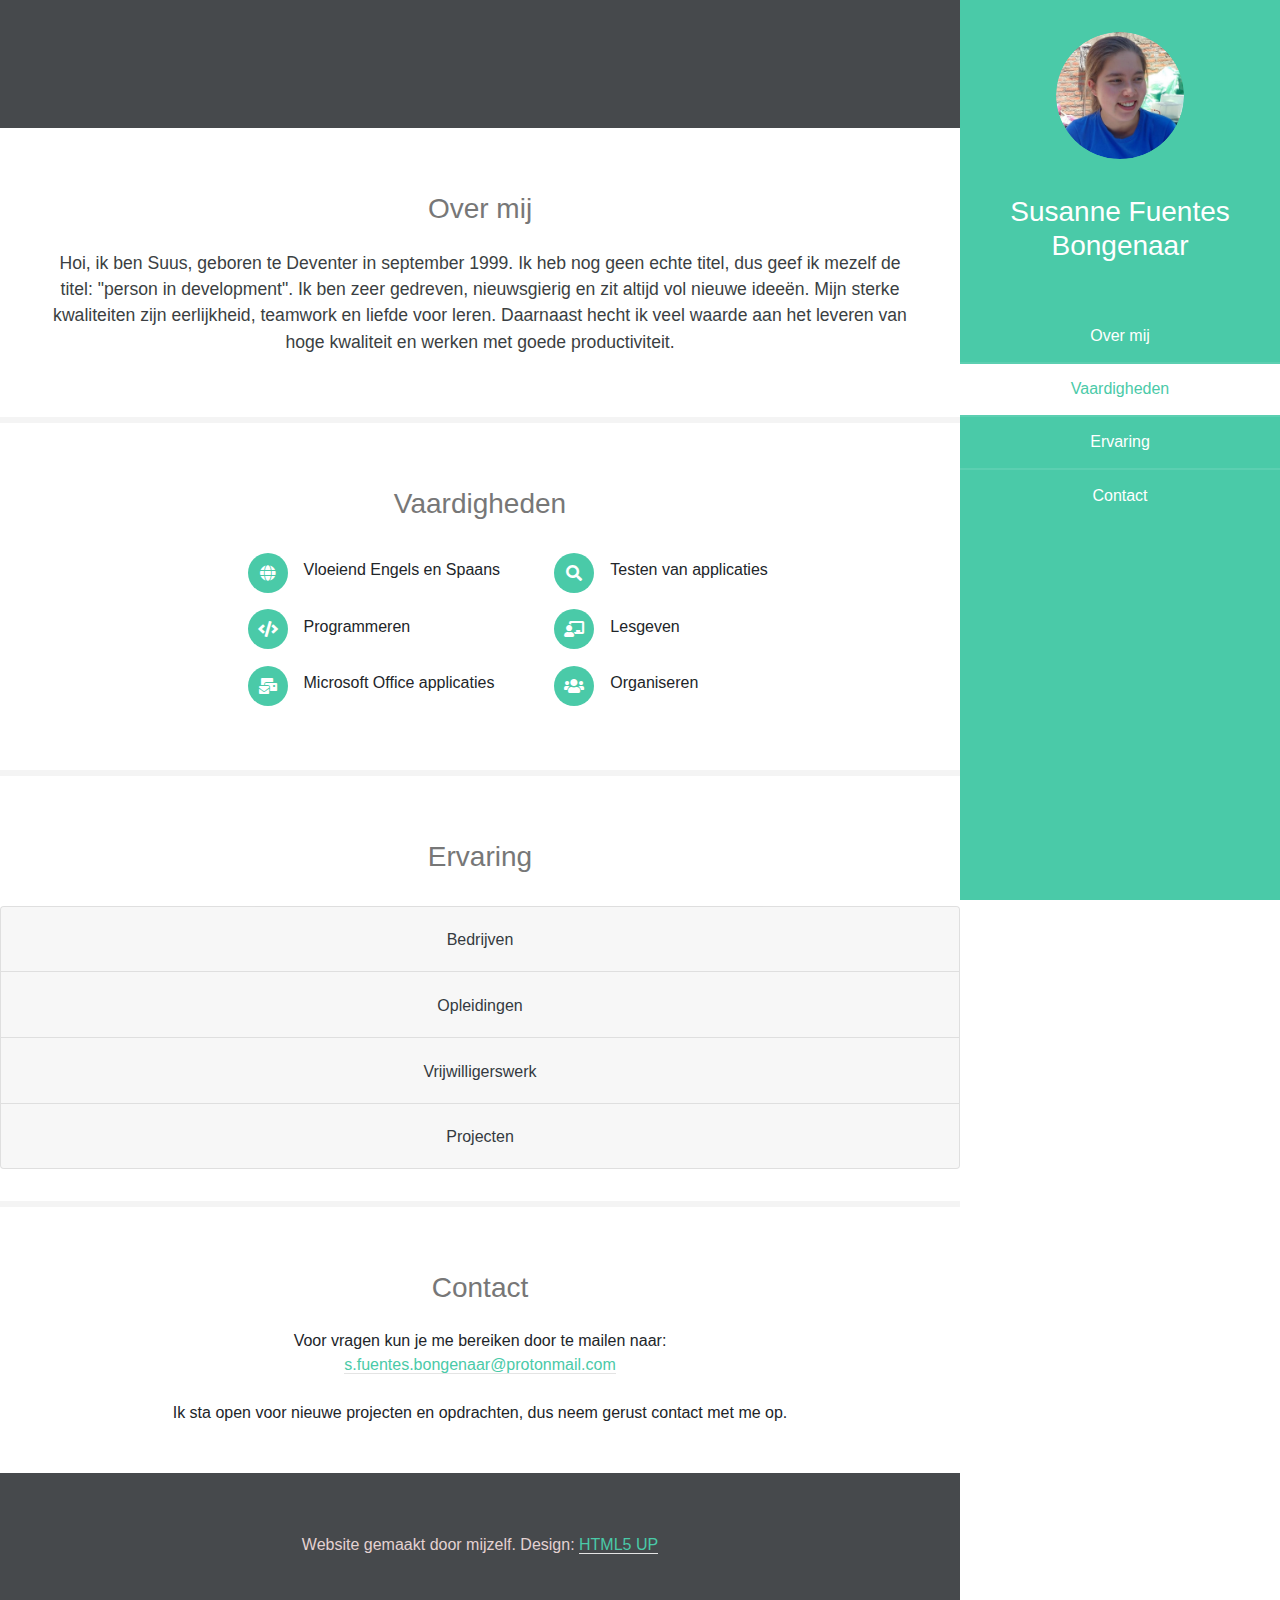
==== commit f30696b1: "Some changes made in the text" ====
--- a/index.html
+++ b/index.html
@@ -44,7 +44,7 @@
 										Ik heb nog geen echte titel, dus geef ik mezelf de titel: 
 										"person in development". Ik ben zeer gedreven, nieuwsgierig 
 										en zit altijd vol nieuwe idee&#235n. Mijn sterke kwaliteiten
-										zijn eerlijkheid, teamwork, liefde voor leren en passie. 
+										zijn eerlijkheid, teamwork en liefde voor leren. 
 										Daarnaast hecht ik veel waarde aan het leveren van hoge kwaliteit 
 										en werken met goede productiviteit.
 										</p>
@@ -66,7 +66,7 @@
 										<li class="icon solid fa-code">Programmeren</li>
 										<li class="icon solid fa-chalkboard-teacher">Lesgeven</li>
 										<li class="icon solid fa-mail-bulk">Microsoft Office applicaties</li>
-										<li class="icon solid fa-users">Organisatorische vaardigheden</li>
+										<li class="icon solid fa-users">Organiseren</li>
 									</ul>
 								</div>
 								</div>
@@ -243,7 +243,7 @@
 															<img src="images/engels les.jpg" class="card-img-top" alt="...">
 															<div class="card-body">
 																<h5 class="card-title">Engelse les</h5>
-																<p class="card-text">In Esteli (Nicaragua) dagelijks Engels lessen geven in combinatie met computervaardigheden aan kinderen uit de buurt.</p>
+																<p class="card-text">In Esteli (Nicaragua) dagelijks Engelse lessen geven in combinatie met het leren van computervaardigheden aan kinderen.</p>
 																<p class="card-text">
 																	<h6 class="list-title">Opgedane kennis:</h6>
 																	<ul>
@@ -280,8 +280,8 @@
 																<p class="card-text">
 																	<h6 class="list-title">Opgedane kennis:</h6>
 																	<ul>
-																		<li>werken met een grote groepen kinderen (10-35)</li>
-																		<li>werken met kinderen van diverse leeftijden en achtergronden</li>
+																		<li>werken met grote groepen kinderen (10-35)</li>
+																		<li>werken met kinderen van diverse leeftijden en met verschillende achtergronden</li>
 																		<li>communiceren zonder dezelfde taal te spreken</li>
 																	</ul>
 
@@ -359,7 +359,7 @@
 										<a href="mailto:s.fuentes.bongenaar@protonmail.com">s.fuentes.bongenaar@protonmail.com</a>
 										<br>
 										<br>
-										Ik sta open voor nieuwe projecten en opdrachten, dus huiver niet om contact op te nemen.
+										Ik sta open voor nieuwe projecten en opdrachten, dus neem gerust contact met me op.
 									</p>
 								</div>
 							</section>
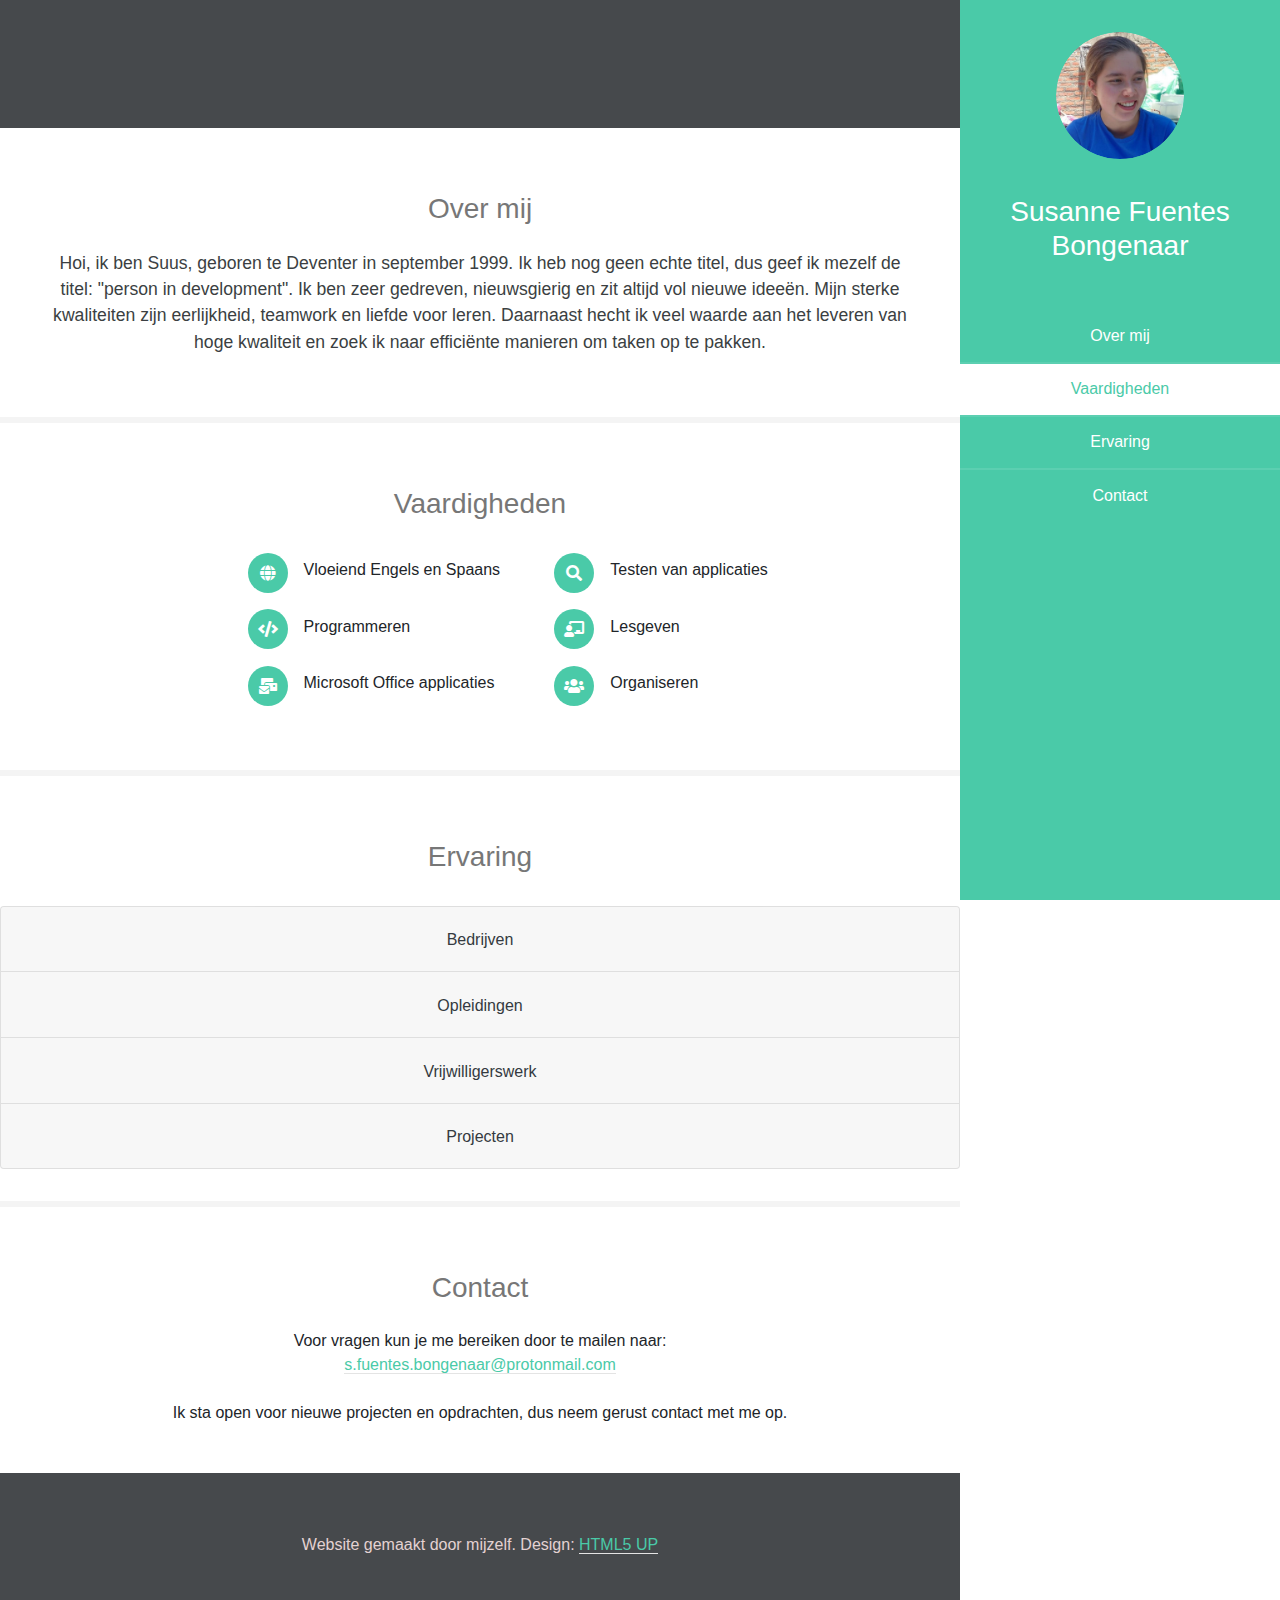
==== commit 7a3ff104: "small change in text" ====
--- a/index.html
+++ b/index.html
@@ -46,7 +46,7 @@
 										en zit altijd vol nieuwe idee&#235n. Mijn sterke kwaliteiten
 										zijn eerlijkheid, teamwork en liefde voor leren. 
 										Daarnaast hecht ik veel waarde aan het leveren van hoge kwaliteit 
-										en werken met goede productiviteit.
+										en zoek ik naar effici&#235nte manieren om taken op te pakken.
 										</p>
 								</div>
 							</section>
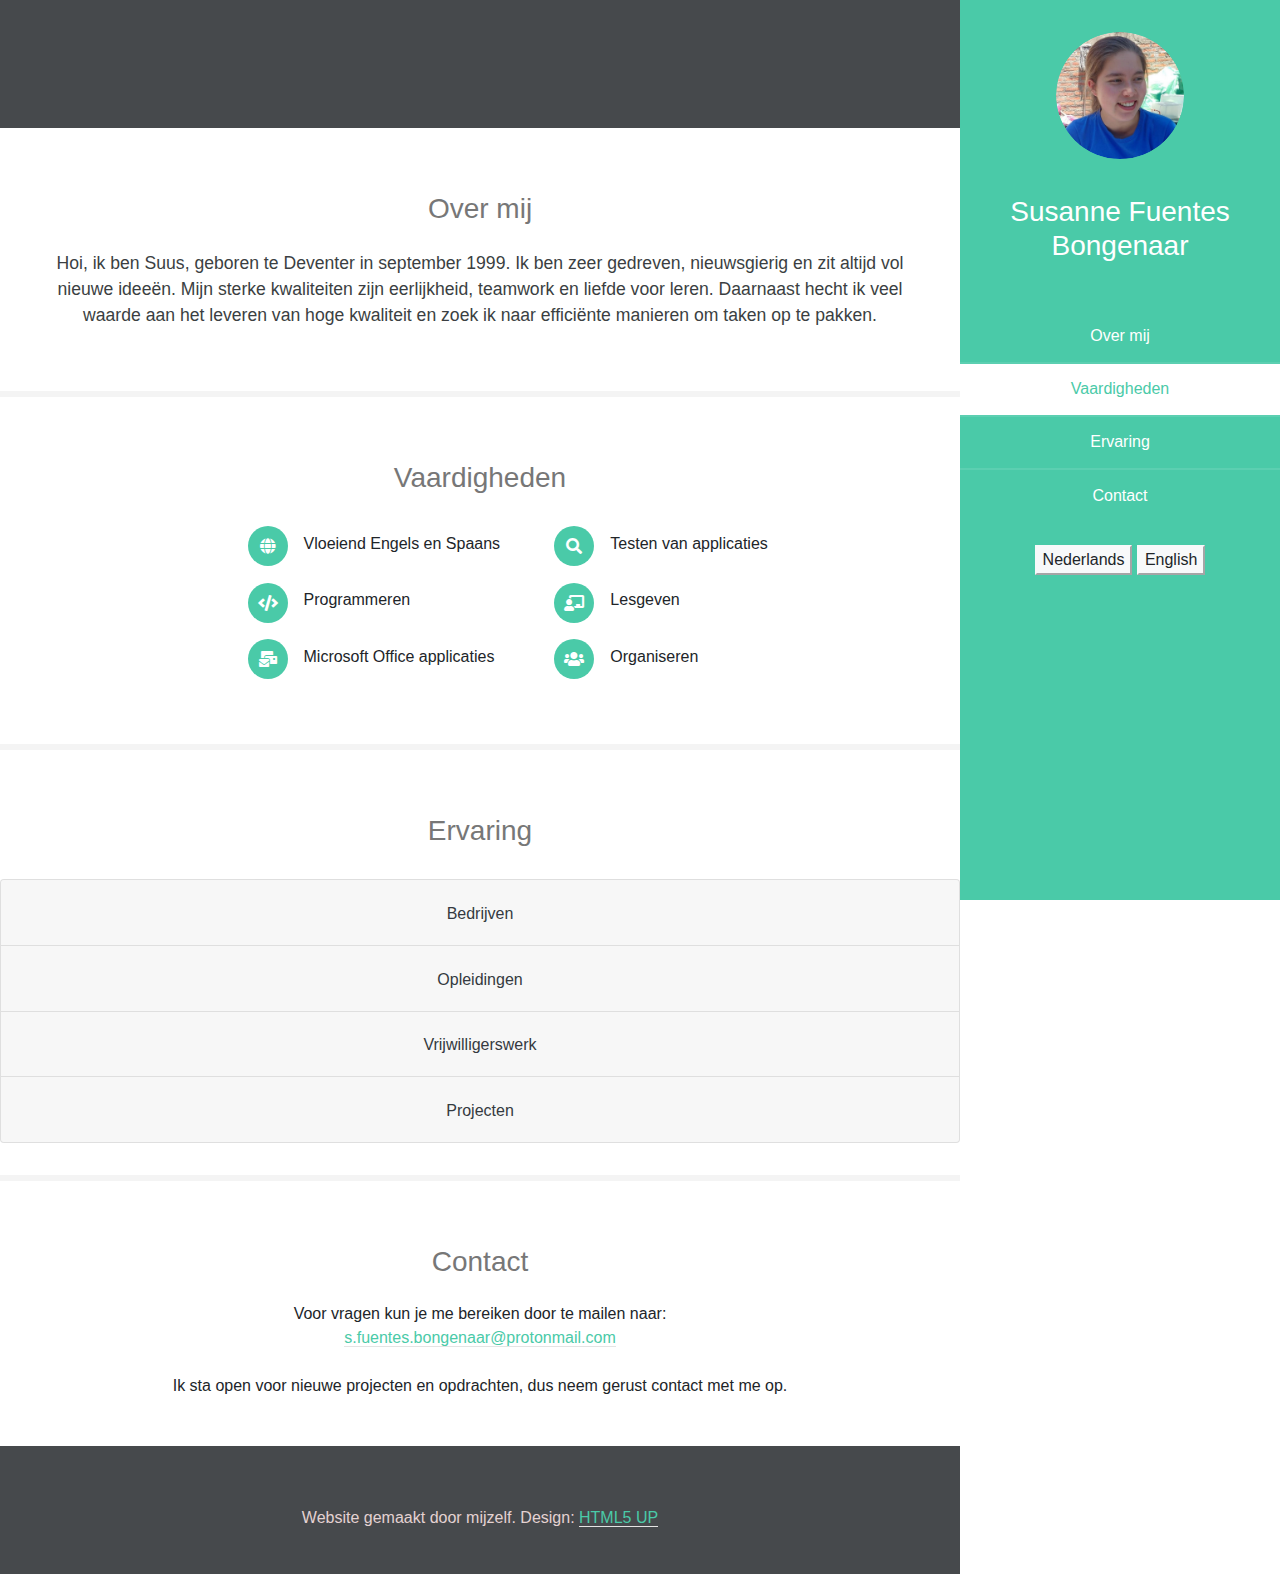
==== commit b65c8815: "New content added plus language button" ====
--- a/index.html
+++ b/index.html
@@ -5,14 +5,573 @@
 		<meta charset="utf-8" />
 		<meta name="viewport" content="width=device-width, initial-scale=1, user-scalable=no" />
 		<link rel="stylesheet" href="assets/css/main.css" />
-		<link rel="stylesheet" href="https://stackpath.bootstrapcdn.com/bootstrap/4.3.1/css/bootstrap.min.css" integrity="sha384-ggOyR0iXCbMQv3Xipma34MD+dH/1fQ784/j6cY/iJTQUOhcWr7x9JvoRxT2MZw1T" crossorigin="anonymous">
+		<link rel="stylesheet" href="https://stackpath.bootstrapcdn.com/bootstrap/4.3.1/css/bootstrap.min.css" integrity="sha384-ggOyR0iXCbMQv3Xipma34MD+dH/1fQ784/j6cY/iJTQUOhcWr7x9JvoRxT2MZw1T" crossorigin="anonymous" />
 	</head>
 	<body class="is-preload">
 
+	<!-- Section 1-->
+		<section1>
+		
 		<!-- Header -->
 			<section id="header">
 				<header>
-					<span class="image avatar"><img src="images/avatar.jpg" alt="" /></span>
+					<span class="image avatar"><img src="images/avatar.jpg" alt="foto Susanne Fuentes Bongenaar"></span>
+					<h1 id="logo">Susanne Fuentes Bongenaar</h1>
+					<p></p>
+				</header>
+				<nav id="nav1">
+					<ul>
+						<li><a href="#About-me" class="active">About me</a></li>
+						<li><a href="#Skills">Skills</a></li>
+						<li><a href="#Experience">Experience</a></li>
+						<li><a href="#Contacts">Contact</a></li>
+					</ul>
+					<div class="mt-4">
+						<button type="button" class="btn1 btn-light" data-toggle="button">Nederlands</button>
+						<button type="button" class="btn2 btn-light" data-toggle="button">English</button>
+					</div>
+				</nav>
+			</section>
+
+		<!-- Wrapper -->
+			<div id="wrapper">
+
+				<!-- Main -->
+					<div id="main">
+
+						<!-- One -->
+							<section id="About-me" class="special">
+								<div class="image main" data-position="center">
+									<img src="images/main-image.png" alt="banner">
+								</div>
+								<div class="container">
+									<header class="major">
+										<h3>About me</h3>
+										<p class="mt-4 mr-5 ml-5">Hi, I am Suzy, born and raised in Deventer (The Netherlands) in September 1999. I am driven, curious, and always have a ton of new ideas. My strengths are honesty, teamwork, and my love for learning. Also, I put great value on delivering work with a high quality and search for the most efficient ways to tackle tasks.
+										</p>
+									</header>
+								</div>
+							</section>
+
+						<!-- Two -->
+							<section id="Skills">
+								<div class="container">
+									<div class="row justify-content-center">
+										<h3>Skills</h3>
+									</div>
+									<div class="row justify-content-center">
+										<div class="col-md-8 offset-md-2">
+											<p class="mt-4"></p>
+											<ul class="feature-icons">
+												<li class="icon solid fa-globe">Fluent English and Spanish</li>
+												<li class="icon solid fa-search">Testing software</li>
+												<li class="icon solid fa-code">Programming</li>
+												<li class="icon solid fa-chalkboard-teacher">Teaching</li>
+												<li class="icon solid fa-mail-bulk">Microsoft Office apps</li>
+												<li class="icon solid fa-users">Organizing</li>
+											</ul>
+										</div>
+									</div>
+								</div>
+							</section>
+
+						<!-- Three -->
+
+						<!-- Experience -->
+							<section id="Experience">
+								<div class="container">
+										<div class="row justify-content-center">
+											<h3 class="text-center">Experience</h3>
+										</div>									
+										<p class="mt-4"></p>
+									<div class="accordion" id="accordionExample1">
+
+									<!-- Companies -->
+										<div class="card">
+										  <div class="card-header text-center" id="headingSix">
+											<h2 class="mb-0">
+											  <button class="btn btn-link collapsed text-dark" type="button" data-toggle="collapse" data-target="#collapseSix" aria-expanded="true" aria-controls="collapseSix">
+												Companies
+											  </button>
+											</h2>
+										  </div>
+										  <div id="collapseSix" class="collapse" aria-labelledby="headingSix" data-parent="#accordionExample1">
+											<div class="card-body">
+												<div class="container">
+
+												<!-- First 3 cards -->
+													<div class="card-deck row justify-content-center">
+
+													<!-- Wordpress websites -->
+														<div class="card col-sm-12 col-md-4">
+															<img src="images/wordpress.png" class="card-img-top" alt="WordPress logo">
+															<div class="card-body">
+																<h5 class="card-title">WordPress websites</h5>
+																<p class="card-text">
+																	Building, hosting and maintaining websites.
+																</p>
+																<p class="card-text"> 
+																	<h6 class="list-title">Gained knowledge:</h6>
+																	<ul>
+																		<li>designing websites with WordPress</li>
+																		<li>transferring local websites to online hosting servers</li>
+																		<li>moving websites between different hosting parties</li>
+																	</ul>
+																	Website <a href="https://www.kwikstaartje.nl/" target="_blank">Kwikstaartje</a><br>
+																	Website <a href="http://www.nahcafedeventer.nl/" target="_blank">NAH Café Deventer</a>
+																</p>
+																<p class="card-text">
+																	<small class="text-muted">December 2019 - present</small>
+																</p>
+															</div>
+														</div>
+
+													<!-- Thuistandarts -->
+														<div class="card col-sm-12 col-md-4">
+															<img src="images/thuistandarts.JPG" class="card-img-top" alt="Thuistandarts logo">
+															<div class="card-body">
+																<h5 class="card-title">Thuistandarts</h5>
+																<p class="card-text">
+																	Implementing a new software program.
+																</p>
+																<p class="card-text"> 
+																	<h6 class="list-title">Other tasks:</h6>
+																	<ul>
+																		<li>administrative tasks</li>
+																		<li>editing and updating the Thuistandarts website</li>
+																		<li>setting up and processing privacy statements</li>
+																		<li>explaining and helping colleagues with certain software</li>
+																		<li>making an interactive online map with all the client locations</li>
+																	</ul>
+																	Website <a href="https://www.thuistandarts.nl/" target="_blank">Thuistandarts</a>
+																</p>
+																<p class="card-text">
+																	<small class="text-muted">May - June 2018</small>
+																</p>
+															</div>
+														</div>
+
+													<!-- Ceratech -->
+														<div class="card col-sm-12 col-md-4">
+															<img src="images/ceratech.JPG" class="card-img-top" alt="Ceratech logo">
+															<div class="card-body">
+																<h5 class="card-title">Ceratech</h5>
+																<p class="card-text">
+																	Testing two applications.
+																</p>
+																<p class="card-text"> 
+																	<h6 class="list-title">Gained knowledge:</h6>
+																	<ul>
+																		<li>structured and precise testing</li>
+																		<li>testing on various devices</li>
+																		<li>working with Jira</li>
+																		<li>reading and utilize technical documentation</li>
+																		<li>working in a small team</li>
+																	</ul>
+																	Website <a href="https://ceratech.io" target="_blank">Ceratech</a>
+																</p>
+																<p class="card-text">
+																	<small class="text-muted">June 2018</small>
+																</p>
+															</div>
+														</div>
+													</div>
+													<br>
+
+												<!-- Second 3 cards -->
+													<div class="card-deck row justify-content-center">
+
+													<!-- Internship Topicus -->
+														<div class="card col-sm-12 col-md-4">
+															<img src="images/topicus.JPG" class="card-img-top" alt="Topicus logo">
+															<div class="card-body">
+																<h5 class="card-title">Internship Topicus</h5>
+																<p class="card-text">Following along projects in the health care department and following courses on <a href="https://www.codecademy.com" target="_blank">Codecademy</a>.</p>
+																<p class="card-text"> 
+																	<h6 class="list-title">Gained knowledge:</h6>
+																	<ul>
+																		<li>a basic understanding of the following subjects:
+																		 	<ul style="list-style-type:circle;">
+																				<li>HTML</li>
+																				<li>CSS</li>
+																				<li>Javascript</li>
+																				<li>Git</li>
+																				<li>Angular JS</li>
+																		  	</ul>
+																		</li>
+																		<li>Scrum methodology</li>
+																	</ul>
+																	Website <a href="https://www.topicus.com/" target="_blank">Topicus</a>
+																</p>
+																<p class="card-text">
+																	<small class="text-muted">March 2016</small>
+																</p>
+															</div>
+														</div>
+
+													<!-- Empty card -->
+														<div class="card border-light col-sm-12 col-md-4">
+														</div>
+
+													<!-- Empty card -->
+														<div class="card border-light col-sm-12 col-md-4">
+														</div>
+													</div>
+												</div>
+											</div>
+										  </div>
+										</div>
+
+									<!-- Education -->
+										<div class="card">
+										  <div class="card-header text-center" id="headingSeven">
+											<h2 class="mb-0">
+											  <button class="btn btn-link collapsed text-dark" type="button" data-toggle="collapse" data-target="#collapseSeven" aria-expanded="false" aria-controls="collapseSeven">
+												Education
+											  </button>
+											</h2>
+										  </div>
+										  <div id="collapseSeven" class="collapse" aria-labelledby="headingSeven" data-parent="#accordionExample1">
+											<div class="card-body">
+												<div class="container">
+
+												<!-- First 3 cards -->
+													<div class="card-deck row justify-content-center">
+
+													<!-- Biomedical Sciences -->
+														<div class="card col-sm-12 col-md-4">
+															<img src="images/maastrichtuniversity.png" class="card-img-top" alt="Maastricht University logo">
+															<div class="card-body">
+																<h5 class="card-title">Biomedical Sciences</h5>
+																<p class="card-text"> 
+																	English-taught bachelor Biomedical Sciences at Maastricht University.
+																</p>
+																<p class="card-text">
+																	Website <a href="https://www.maastrichtuniversity.nl/education/bachelor/bachelor-biomedical-sciences" target="_blank">Maastricht University</a>
+																</p>
+																<p class="card-text">
+																	<small class="text-muted">September 2020 - present</small>
+																</p>
+															</div>
+														</div>
+
+													<!-- Coursera -->
+														<div class="card col-sm-12 col-md-4">
+															<img src="images/coursera.JPG" class="card-img-top" alt="Coursera logo">
+															<div class="card-body">
+																<h5 class="card-title">Coursera courses</h5>
+																<p class="card-text">
+																	<h6 class="list-title">Finished courses:</h6>
+																	<ul>
+																		<li><i>Greening the Economy: Sustainable Cities</i> [Lund University]</li>
+																		<li><i>Introduction to HTML5</i> [University of Michigan] <a href="images/Coursera_Intro_to_HTML5_certificate_SusanneFuentesBongenaar.pdf" target="_blank">certificate</a></li>
+																	</ul>
+																	<h6 class="list-title">Currently following:</h6>
+																	<ul>
+																		<li><i>Teamwork Skills: Communicating Effectively in Groups</i> [University of Colorado Boulder]</li>
+																	</ul>
+																</p>
+																<p class="card-text">
+																	Website <a href="https://www.coursera.org" target="_blank">Coursera</a>
+																</p>
+																<p class="card-text">
+																	<small class="text-muted">June 2019 - present</small>
+																</p>
+															</div>
+														</div>
+
+													<!-- TEFL course -->
+														<div class="card col-sm-12 col-md-4">
+															<img src="images/tefl.JPG" class="card-img-top" alt="TEFL logo">
+															<div class="card-body">
+																<h5 class="card-title">TEFL course</h5>
+																<p class="card-text">
+																	Online course <i>Teaching English as a Foreign Language</i>.
+																	<h6 class="list-title">Course subjects:</h6>
+																	<ul>
+																		<li>grammar (30h)</li>
+																		<li>TEFL methodology (50h)</li>
+																		<li>video observation (20h)</li>
+																	</ul>
+																</p>
+																<p class="card-text">
+																	Website <a href="https://www.tefl.org/en/" target="_blank">TEFL</a><br>
+																	Received <a href="images/TEFL certificate.pdf" target="_blank">certificate</a>
+																</p>
+																<p class="card-text">
+																	<small class="text-muted">December 2018 - January 2019</small>
+																</p>
+															</div>
+														</div>
+													</div>
+													<br>
+
+												<!-- Second 3 cards -->
+													<div class="card-deck row justify-content-center">
+
+													<!-- VWO diploma -->
+														<div class="card col-sm-12 col-md-4">
+															<img src="images/vrijeschool.JPG" class="card-img-top" alt="Vrije school Zutphen logo">
+															<div class="card-body">
+																<h5 class="card-title">VWO diploma</h5>
+																<p class="card-text"> 
+																	School: Vrije School Zutphen<br>
+																	Profile: N&G and N&T (science, health, and engineering)<br>
+																	Subjects of choice: French and economics
+																</p>
+																<p class="card-text">
+																	<small class="text-muted">September 2011 - June 2018</small>
+																</p>
+															</div>
+														</div>
+
+													<!-- Empty card -->
+														<div class="card border-light col-sm-12 col-md-4">
+														</div>
+
+													<!-- Empty card -->
+														<div class="card border-light col-sm-12 col-md-4">
+														</div>
+													</div>
+												</div>
+											</div>
+										  </div>
+										</div>
+
+									<!-- Voluntary work -->
+										<div class="card">
+											<div class="card-header text-center" id="headingEight">
+											  <h2 class="mb-0">
+												<button class="btn btn-link collapsed text-dark" type="button" data-toggle="collapse" data-target="#collapseEight" aria-expanded="false" aria-controls="collapseFour">
+												  Voluntary work
+												</button>
+											  </h2>
+											</div>
+											<div id="collapseEight" class="collapse" aria-labelledby="headingEight" data-parent="#accordionExample1">
+											  <div class="card-body">
+												<div class="container">
+
+												<!-- First 3 cards -->
+													<div class="card-deck row justify-content-center">
+
+													<!-- TechTeach Junior -->
+														<div class="card col-sm-12 col-md-4">
+															<img src="images/techteachjunior.png" class="card-img-top" alt="TechTeach Junior banner">
+															<div class="card-body">
+																<h5 class="card-title">TechTeach Junior</h5>
+																<p class="card-text">
+																	Setting up and maintaining <a href="https://techteachjunior.com/" target="_blank">TechTeach Junior</a>. A Spanish, online platform for kids to learn computer and programming skills.
+																</p>
+																<p class="card-text">
+																	<h6 class="list-title">Gained knowledge:</h6>
+																	<ul>
+																		<li>working and communicating in Spanish with a small team via online communication</li>
+																		<li>setting up an online workspace in Notion</li>
+																		<li>creating designs with Canva</li>
+																		<li>creating educational content for the <a href="https://www.youtube.com/channel/UCcEcmhkUhx4T663twEUZu_g" target="_blank">Youtube platform</a></li>
+																	</ul>
+																</p>
+																<p class="card-text">
+																	<small class="text-muted">August 2020 - heden</small>
+																</p>
+															</div>
+														</div>
+
+													<!-- English classes -->
+														<div class="card col-sm-12 col-md-4">
+															<img src="images/engels les.jpg" class="card-img-top" alt="engelse les in Nicaragua">
+															<div class="card-body">
+																<h5 class="card-title">English classes</h5>
+																<p class="card-text">
+																	Teaching kids in Esteli (Nicaragua) English in combination with computer skills on a daily basis.
+																</p>
+																<p class="card-text">
+																	<h6 class="list-title">Gained knowledge:</h6>
+																	<ul>
+																		<li>teaching kids from various age groups</li>
+																		<li>developing a combination-teaching-methodology (English and computer skills)</li>
+																		<li>including cultural differences in teaching method</li>
+																	</ul>
+																</p>
+																<p class="card-text">
+																	<small class="text-muted">June - September 2019</small>
+																</p>
+															</div>
+														</div>
+
+													<!-- TechTeach Esteli -->
+														<div class="card col-sm-12 col-md-4">
+															<img src="images/techteach.jpeg" class="card-img-top" alt="groepsfoto TechTeach Esteli">
+															<div class="card-body">
+																<h5 class="card-title">TechTeach Esteli</h5>
+																<p class="card-text">
+																	Starting up <a href="https://www.instagram.com/techteachjunior" target="_blank">TechTeach Esteli</a> (now TechTeach Junior), to the example of <a href="https://techteach.info/" target="_blank">TechTeach</a> Deventer. Teaching kids from different age groups computer and programming skills weekly.
+																</p>
+																<p class="card-text">
+																	<h6 class="list-title">Gained knowledge:</h6>
+																	<ul>
+																		<li>organizational matters</li>
+																		<li>setting up a <a href="https://onepercentclub.com/en/projects/laptops-for-techteach-esteli/plan" target="_blank">crowdfunding</a></li>
+																		<li>developing educational classes</li>
+																		<li>teaching kids from various age groups</li>
+																	</ul>
+																</p>
+																<p class="card-text">
+																	<small class="text-muted">October 2018 - August 2019</small>
+																</p>
+															</div>
+														</div>
+													</div>
+													<br>
+
+												<!-- Second 3 cards -->
+													<div class="card-deck row justify-content-center">
+
+													<!-- Asylum center Zutphen -->
+														<div class="card col-sm-12 col-md-4">
+															<img src="images/teamzutphen.jpg" class="card-img-top" alt="groepsfoto voetbalteam AZC Zutphen">
+															<div class="card-body">
+																<h5 class="card-title">Asylum center Zutphen</h5>
+																<p class="card-text">
+																	Organizing afternoons with crafting, dressing up and making music and  soccer practice for kids from the asylum center.
+																</p>
+																<p class="card-text">
+																	<h6 class="list-title">Gained knowledge:</h6>
+																	<ul>
+																		<li>working with large groups of kids (10-35)</li>
+																		<li>working with kids from different age groups and with various backgrounds</li>
+																		<li>communicating without speaking the same language</li>
+																	</ul>
+																</p>
+																<p class="card-text">
+																	<small class="text-muted">March - August 2018</small>
+																</p>
+															</div>
+														</div>
+
+													<!-- Empty card -->
+														<div class="card border-light col-sm-12 col-md-4">
+														</div>
+
+													<!-- Empty card -->
+														<div class="card border-light col-sm-12 col-md-4">
+														</div>
+													</div>
+												</div>
+											  </div>
+											</div>
+										</div>
+
+									<!-- Projects -->
+										<div class="card">
+											<div class="card-header text-center" id="headingNine">
+											  <h2 class="mb-0">
+												<button class="btn btn-link collapsed text-dark" type="button" data-toggle="collapse" data-target="#collapseNine" aria-expanded="false" aria-controls="collapseNine">
+												  Projects
+												</button>
+											  </h2>
+											</div>
+											<div id="collapseNine" class="collapse" aria-labelledby="headingNine" data-parent="#accordionExample1">
+											  <div class="card-body">
+												<div class="container">
+
+												<!-- First 3 cards -->
+													<div class="card-deck row justify-content-center">
+
+													<!-- Magazine -->
+														<div class="card col-sm-12 col-md-4">
+															<img src="images/magazine.JPG" class="card-img-top" alt="voorpagina Alles over Plastic magazine">
+															<div class="card-body">
+																<h5 class="card-title">Magazine</h5>
+																<p class="card-text">
+																	Making a magazine as an addition to my final project for high school.
+																</p>
+																<p class="card-text">
+																	<a href="images/Alles-over-plastic_1.pdf" target="_blank"><i>Alles over plastic</i></a>
+																</p>
+																<p class="card-text">
+																	<small class="text-muted">January 2018</small>
+																</p>
+															</div>
+														</div>
+
+													<!-- Map Zutphen inner city -->
+														<div class="card col-sm-12 col-md-4">
+															<img src="images/zutphenbinnenstad.png" class="card-img-top" alt="screenshot bewerkte kaart van de binnenstad van Zutphen">
+															<div class="card-body">
+																<h5 class="card-title">Map Zutphen inner city</h5>
+																<p class="card-text">Making of an interactive, digital map with a categorization of the inner city of Zutphen.</p>
+																<p>
+																	<a href="https://www.scribblemaps.com/maps/view/Zutphen_Binnenstad/ZutphenBinnenstad" target="_blank">Zutphen inner city</a>
+																</p>
+																<p class="card-text">
+																	<small class="text-muted">May 2017</small>
+																</p>
+															</div>
+														</div>
+
+													<!-- School paper -->
+														<div class="card col-sm-12 col-md-4">
+															<img src="images/schoolkrant.jpg" class="card-img-top" alt="voorpagina schoolkrant">
+															<div class="card-body">
+																<h5 class="card-title">School paper</h5>
+																<p class="card-text">
+																	Taking part in starting the school paper at my high school named the <i>Waldorf Times</i>.
+																</p>
+																<p class="card-text">	
+																	<h6 class="list-title">Tasks:</h6>
+																	<ul>
+																		<li>setting up the organization of the paper</li>
+																		<li>with a partner, leading the team of about 25 editors</li>
+																		<li>designing the paper</li>
+																	</ul>
+																</p>
+																<p class="card-text">
+																	<small class="text-muted">December 2016 - October 2017</small>
+																</p>
+															</div>
+														</div>
+													</div>
+												</div>
+											  </div>
+											</div>
+										</div>
+									</div>
+								</div>
+							</section>
+
+						<!-- Four -->
+							<section id="Contacts" class="special">
+								<div class="container">
+									<h3>Contact</h3>
+									<p class="mt-4">For questions you can send a message to the following email address:<br>
+										<a href="mailto:s.fuentes.bongenaar@protonmail.com">s.fuentes.bongenaar@protonmail.com</a>
+										<br>
+										<br>
+										I am open to new projects and assignments, so feel free to contact me.
+									</p>
+								</div>
+							</section>
+					</div>
+
+				<!-- Footer -->
+					<section id="footer" class="special">
+						<div class="container">
+							<ul class="copyright">
+								<p>Website made by me. Design: <a href="http://html5up.net" target="_blank">HTML5 UP</a></p>
+							</ul>
+						</div>
+					</section>
+			</div>
+		</section1>
+
+	<!-- Section 2-->
+		<section2>
+
+		<!-- Header -->
+			<section id="header">
+				<header>
+					<span class="image avatar"><img src="images/avatar.jpg" alt="foto Susanne Fuentes Bongenaar"></span>
 					<h1 id="logo">Susanne Fuentes Bongenaar</h1>
 					<p></p>
 				</header>
@@ -23,6 +582,10 @@
 						<li><a href="#Ervaring">Ervaring</a></li>
 						<li><a href="#Contact">Contact</a></li>
 					</ul>
+					<div class="mt-4">
+						<button type="button" class="btn1 btn-light" data-toggle="button" >Nederlands</button>
+						<button type="button" class="btn2 btn-light" data-toggle="button">English</button>
+					</div>
 				</nav>
 			</section>
 
@@ -35,19 +598,19 @@
 						<!-- One -->
 							<section id="Over-mij" class="special">
 								<div class="image main" data-position="center">
-									<img src="images/main-image.png" alt="" />
+									<img src="images/main-image.png" alt="banner" />
 								</div>
 								<div class="container">
 									<header class="major">
 										<h3>Over mij</h3>
 										<p class="mt-4 mr-5 ml-5">Hoi, ik ben Suus, geboren te Deventer in september 1999.
-										Ik heb nog geen echte titel, dus geef ik mezelf de titel: 
-										"person in development". Ik ben zeer gedreven, nieuwsgierig 
+										Ik ben zeer gedreven, nieuwsgierig 
 										en zit altijd vol nieuwe idee&#235n. Mijn sterke kwaliteiten
 										zijn eerlijkheid, teamwork en liefde voor leren. 
 										Daarnaast hecht ik veel waarde aan het leveren van hoge kwaliteit 
 										en zoek ik naar effici&#235nte manieren om taken op te pakken.
 										</p>
+									</header>
 								</div>
 							</section>
 
@@ -74,6 +637,8 @@
 							</section>
 
 						<!-- Three -->
+
+						<!-- Ervaring -->
 							<section id="Ervaring">
 								<div class="container">
 										<div class="row justify-content-center">
@@ -81,6 +646,8 @@
 										</div>									
 										<p class="mt-4"></p>
 									<div class="accordion" id="accordionExample">
+
+									<!-- Bedrijven -->
 										<div class="card">
 										  <div class="card-header text-center" id="headingOne">
 											<h2 class="mb-0">
@@ -92,12 +659,42 @@
 										  <div id="collapseOne" class="collapse" aria-labelledby="headingOne" data-parent="#accordionExample">
 											<div class="card-body">
 												<div class="container">
-													<div class="card-deck row justify-content-center">
-														<div class="card col-sm-12 col-md-4">
-															<img src="images/thuistandarts.JPG" class="card-img-top" alt="...">
+
+												<!-- Eerste drie blokken -->
+													<div class="card-deck row justify-content-center">
+
+													<!-- WordPress websites -->
+														<div class="card col-sm-12 col-md-4">
+															<img src="images/wordpress.png" class="card-img-top" alt="WordPress logo">
+															<div class="card-body">
+																<h5 class="card-title">WordPress websites</h5>
+																<p class="card-text">
+																	Bouwen, hosten en onderhouden van verschillende websites.
+																</p>
+																<p class="card-text"> 
+																	<h6 class="list-title">Opgedane kennis</h6>
+																	<ul>
+																		<li>websites ontwerpen met WordPress</li>
+																		<li>overzetten lokale websites naar online hosting servers</li>
+																		<li>verhuizen van websites naar andere hostingspartijen</li>
+																	</ul>
+																	Website <a href="https://www.kwikstaartje.nl/" target="_blank">Kwikstaartje</a><br>
+																	Website <a href="http://www.nahcafedeventer.nl/" target="_blank">NAH Café Deventer</a>
+																</p>
+																<p class="card-text">
+																	<small class="text-muted">december 2019 - heden</small>
+																</p>
+															</div>
+														</div>
+
+													<!-- Thuistandarts -->
+														<div class="card col-sm-12 col-md-4">
+															<img src="images/thuistandarts.JPG" class="card-img-top" alt="Thuistandarts logo">
 															<div class="card-body">
 																<h5 class="card-title">Thuistandarts</h5>
-																<p class="card-text">Implementeren van een nieuw softwareprogramma.</p>
+																<p class="card-text">
+																	Implementeren van een nieuw softwareprogramma.
+																</p>
 																<p class="card-text"> 
 																	<h6 class="list-title">Andere taken:</h6>
 																	<ul>
@@ -109,14 +706,20 @@
 																	</ul>
 																	Website <a href="https://www.thuistandarts.nl/" target="_blank">Thuistandarts</a>
 																</p>
-																<p class="card-text"><small class="text-muted">mei - juni 2018</small></p>
-															</div>
-														</div>
-														<div class="card col-sm-12 col-md-4">
-															<img src="images/ceratech.JPG" class="card-img-top" alt="...">
+																<p class="card-text">
+																	<small class="text-muted">mei - juni 2018</small>
+																</p>
+															</div>
+														</div>
+
+													<!-- Ceratecht -->
+														<div class="card col-sm-12 col-md-4">
+															<img src="images/ceratech.JPG" class="card-img-top" alt="Ceratech logo">
 															<div class="card-body">
 																<h5 class="card-title">Ceratech</h5>
-																<p class="card-text">Testen van 2 applicaties.</p>
+																<p class="card-text">
+																	Testen van 2 applicaties.
+																</p>
 																<p class="card-text"> 
 																	<h6 class="list-title">Opgedane kennis:</h6>
 																	<ul>
@@ -128,14 +731,25 @@
 																	</ul>
 																	Website <a href="https://ceratech.io" target="_blank">Ceratech</a>
 																</p>
-																<p class="card-text"><small class="text-muted">juni 2018</small></p>
-															</div>
-														</div>
-														<div class="card col-sm-12 col-md-4">
-															<img src="images/topicus.JPG" class="card-img-top" alt="...">
+																<p class="card-text">
+																	<small class="text-muted">juni 2018</small>
+																</p>
+															</div>
+														</div>
+													</div>
+													<br>
+
+												<!-- Tweede drie blokken -->
+													<div class="card-deck row justify-content-center">
+
+													<!-- Stage Topicus -->
+														<div class="card col-sm-12 col-md-4">
+															<img src="images/topicus.JPG" class="card-img-top" alt="Topicus logo">
 															<div class="card-body">
 																<h5 class="card-title">Stage Topicus</h5>
-																<p class="card-text">Meekijken bij projecten op de zorgafdeling en cursussen volgen op <a href="https://www.codecademy.com" target="_blank">Codecademy</a>.</p>
+																<p class="card-text">
+																	Meekijken bij projecten op de zorgafdeling en cursussen volgen op <a href="https://www.codecademy.com" target="_blank">Codecademy</a>.
+																</p>
 																<p class="card-text"> 
 																	<h6 class="list-title">Opgedane kennis:</h6>
 																	<ul>
@@ -152,14 +766,26 @@
 																	</ul>
 																	Website <a href="https://www.topicus.com/" target="_blank">Topicus</a>
 																</p>
-																<p class="card-text"><small class="text-muted">maart 2016</small></p>
-															</div>
+																<p class="card-text">
+																	<small class="text-muted">maart 2016</small>
+																</p>
+															</div>
+														</div>
+
+													<!-- Leeg blok -->
+														<div class="card border-light col-sm-12 col-md-4">
+														</div>
+
+													<!-- leeg blok -->
+														<div class="card border-light col-sm-12 col-md-4">
 														</div>
 													</div>
 												</div>
 											</div>
 										  </div>
 										</div>
+
+									<!-- Opleidingen -->
 										<div class="card">
 										  <div class="card-header text-center" id="headingTwo">
 											<h2 class="mb-0">
@@ -171,27 +797,55 @@
 										  <div id="collapseTwo" class="collapse" aria-labelledby="headingTwo" data-parent="#accordionExample">
 											<div class="card-body">
 												<div class="container">
-													<div class="card-deck row">
-														<div class="card col-sm-12 col-md-4">
-															<img src="images/coursera.JPG" class="card-img-top" alt="...">
+
+												<!-- Eerste drie blokken -->
+													<div class="card-deck row justify-content-center">
+
+													<!-- studie Biomedical Sciences -->
+														<div class="card col-sm-12 col-md-4">
+															<img src="images/maastrichtuniversity.png" class="card-img-top" alt="Maastricht University logo">
+															<div class="card-body">
+																<h5 class="card-title">Biomedical Sciences</h5>
+																<p class="card-text">
+																	Engelstalige bachelor Biomedical Sciences aan de Maastricht University.
+																</p>
+																<p class="card-text">
+																	Website <a href="https://www.maastrichtuniversity.nl/education/bachelor/bachelor-biomedical-sciences" target="_blank">Maastricht University</a>
+																</p>
+																<p class="card-text">
+																	<small class="text-muted">september 2020 - heden</small>
+																</p>
+															</div>
+														</div>
+
+													<!-- Coursera cursussen-->
+														<div class="card col-sm-12 col-md-4">
+															<img src="images/coursera.JPG" class="card-img-top" alt="Coursera logo">
 															<div class="card-body">
 																<h5 class="card-title">Coursera cursussen</h5>
 																<p class="card-text">
 																	<h6 class="list-title">Afgeronde cursussen:</h6>
 																	<ul>
 																		<li><i>Greening the Economy: Sustainable Cities</i> [Lund University]</li>
+																		<li><i>Introduction to HTML5</i> [University of Michigan] <a href="images/Coursera_Intro_to_HTML5_certificate_SusanneFuentesBongenaar.pdf" target="_blank">certificaat</a></li>
 																	</ul>
 																	<h6 class="list-title">Momenteel volg ik:</h6>
 																	<ul>
-																		<li><i>The Science of Well-Being</i> [Yale University]</li>
-																	</ul>
-																</p>
-																<p class="card-text">Website <a href="https://www.coursera.org" target="_blank">Coursera</a></p>
-																<p class="card-text"><small class="text-muted">juni 2019 - heden</small></p>
-															</div>
-														</div>
-														<div class="card col-sm-12 col-md-4">
-															<img src="images/tefl.JPG" class="card-img-top" alt="...">
+																		<li><i>Teamwork Skills: Communicating Effectively in Groups</i> [University of Colorado Boulder]</li>
+																	</ul>
+																</p>
+																<p class="card-text">
+																	Website <a href="https://www.coursera.org" target="_blank">Coursera</a>
+																</p>
+																<p class="card-text">
+																	<small class="text-muted">juni 2019 - heden</small>
+																</p>
+															</div>
+														</div>
+
+													<!-- TEFL cursus -->
+														<div class="card col-sm-12 col-md-4">
+															<img src="images/tefl.JPG" class="card-img-top" alt="TEFL logo">
 															<div class="card-body">
 																<h5 class="card-title">TEFL cursus</h5>
 																<p class="card-text">
@@ -207,11 +861,20 @@
 																	Website <a href="https://www.tefl.org/en/" target="_blank">TEFL</a><br>
 																	Ontvangen <a href="images/TEFL certificate.pdf" target="_blank">certificaat</a>
 																</p>
-																<p class="card-text"><small class="text-muted">december 2018 - januari 2019</small></p>
-															</div>
-														</div>
-														<div class="card col-sm-12 col-md-4">
-															<img src="images/vrijeschool.JPG" class="card-img-top" alt="...">
+																<p class="card-text">
+																	<small class="text-muted">december 2018 - januari 2019</small>
+																</p>
+															</div>
+														</div>
+													</div>
+													<br>
+
+												<!-- Tweede drie blokken -->
+													<div class="card-deck row justify-content-center">
+
+													<!-- VWO diploma -->
+														<div class="card col-sm-12 col-md-4">
+															<img src="images/vrijeschool.JPG" class="card-img-top" alt="Vrije school Zutphen logo">
 															<div class="card-body">
 																<h5 class="card-title">VWO diploma</h5>
 																<p class="card-text"> 
@@ -222,11 +885,21 @@
 																<p class="card-text"><small class="text-muted">september 2011 - juni 2018</small></p>
 															</div>
 														</div>
+
+													<!-- Leeg blok -->
+														<div class="card border-light col-sm-12 col-md-4">
+														</div>
+
+													<!-- Leeg blok -->
+														<div class="card border-light col-sm-12 col-md-4">
+														</div>
 													</div>
 												</div>
 											</div>
 										  </div>
 										</div>
+
+									<!-- Vrijwilligerswerk -->
 										<div class="card">
 											<div class="card-header text-center" id="headingFour">
 											  <h2 class="mb-0">
@@ -238,12 +911,41 @@
 											<div id="collapseFour" class="collapse" aria-labelledby="headingFour" data-parent="#accordionExample">
 											  <div class="card-body">
 												<div class="container">
-													<div class="card-deck row">
-														<div class="card col-sm-12 col-md-4">
-															<img src="images/engels les.jpg" class="card-img-top" alt="...">
+
+												<!-- Eerste drie blokken -->
+													<div class="card-deck row justify-content-center">
+
+													<!-- TechTeach Junior -->
+														<div class="card col-sm-12 col-md-4">
+															<img src="images/techteachjunior.png" class="card-img-top" alt="TechTeach Junior banner">
+															<div class="card-body">
+																<h5 class="card-title">TechTeach Junior</h5>
+																<p class="card-text">
+																	<a href="https://techteachjunior.com/" target="_blank">TechTeach Junior</a> opzetten en onderhouden. Een spaanstalig, online platform waar kinderen computervaardigheden en programmeren kunnen leren.
+																</p>
+																<p class="card-text">
+																	<h6 class="list-title">Opgedane kennis:</h6>
+																	<ul>
+																		<li>werken en communiceren in het spaans met een klein team via online communicatie</li>
+																		<li>online werkomgeving opzetten in Notion</li>
+																		<li>designs ontwerpen in Canva</li>
+																		<li>lesmateriaal ontwikkelen voor het <a href="https://www.youtube.com/channel/UCcEcmhkUhx4T663twEUZu_g" target="_blank">Youtube platform</a></li>
+																	</ul>
+																</p>
+																<p class="card-text">
+																	<small class="text-muted">augustus 2020 - heden</small>
+																</p>
+															</div>
+														</div>
+
+													<!-- Engelse les -->
+														<div class="card col-sm-12 col-md-4">
+															<img src="images/engels les.jpg" class="card-img-top" alt="engelse les in Nicaragua">
 															<div class="card-body">
 																<h5 class="card-title">Engelse les</h5>
-																<p class="card-text">In Esteli (Nicaragua) dagelijks Engelse lessen geven in combinatie met het leren van computervaardigheden aan kinderen.</p>
+																<p class="card-text">
+																	In Esteli (Nicaragua) dagelijks Engelse lessen geven in combinatie met het leren van computervaardigheden aan kinderen.
+																</p>
 																<p class="card-text">
 																	<h6 class="list-title">Opgedane kennis:</h6>
 																	<ul>
@@ -252,14 +954,20 @@
 																		<li>cultuurverschillen verwerken in lesmethode</li>
 																	</ul>
 																</p>
-																<p class="card-text"><small class="text-muted">juni - augustus 2019</small></p>
-															</div>
-														</div>
-														<div class="card col-sm-12 col-md-4">
-															<img src="images/techteach.jpeg" class="card-img-top" alt="...">
+																<p class="card-text">
+																	<small class="text-muted">juni - september 2019</small>
+																</p>
+															</div>
+														</div>
+
+													<!-- TechTeach Esteli -->
+														<div class="card col-sm-12 col-md-4">
+															<img src="images/techteach.jpeg" class="card-img-top" alt="groepsfoto TechTeach Esteli">
 															<div class="card-body">
 																<h5 class="card-title">TechTeach Esteli</h5>
-																<p class="card-text">In Esteli (Nicaragua) <a href="https://techteachesteli.info/" target="_blank">TechTeach Esteli</a> opzetten, naar voorbeeld van <a href="https://techteach.info/" target="_blank">TechTeach</a> Deventer. Elke week lesgeven in computervaardigheden en programmeren aan kinderen van diverse leeftijden.</p>
+																<p class="card-text">
+																	In Esteli (Nicaragua) <a href="https://www.instagram.com/techteachjunior" target="_blank">TechTeach Esteli</a> (nu TechTeach Junior) opzetten, naar voorbeeld van <a href="https://techteach.info/" target="_blank">TechTeach</a> Deventer. Elke week lesgeven in computervaardigheden en programmeren aan kinderen van diverse leeftijden.
+																</p>
 																<p class="card-text">
 																	<h6 class="list-title">Opgedane kennis:</h6>
 																	<ul>
@@ -269,14 +977,25 @@
 																		<li>lesgeven aan kinderen van diverse leeftijden</li>
 																	</ul>
 																</p>
-																<p class="card-text"><small class="text-muted">oktober 2018 - augustus 2019</small></p>
-															</div>
-														</div>
-														<div class="card col-sm-12 col-md-4">
-															<img src="images/teamzutphen.jpg" class="card-img-top" alt="...">
+																<p class="card-text">
+																	<small class="text-muted">oktober 2018 - augustus 2019</small>
+																</p>
+															</div>
+														</div>
+													</div>
+													<br>
+
+												<!-- Tweede drie blokken -->
+													<div class="card-deck row justify-content-center">
+
+													<!-- Asielzoekers Zutphen -->
+														<div class="card col-sm-12 col-md-4">
+															<img src="images/teamzutphen.jpg" class="card-img-top" alt="groepsfoto voetbalteam AZC Zutphen">
 															<div class="card-body">
 																<h5 class="card-title">Asielzoekers Zutphen</h5>
-																<p class="card-text">Knutsel-, verkleed- en muziekmiddagen en voetbal trainingen organiseren voor kinderen van het asielzoekerscentrum.</p>
+																<p class="card-text">
+																	Knutsel-, verkleed- en muziekmiddagen en voetbal trainingen organiseren voor kinderen van het asielzoekerscentrum.
+																</p>
 																<p class="card-text">
 																	<h6 class="list-title">Opgedane kennis:</h6>
 																	<ul>
@@ -284,16 +1003,27 @@
 																		<li>werken met kinderen van diverse leeftijden en met verschillende achtergronden</li>
 																		<li>communiceren zonder dezelfde taal te spreken</li>
 																	</ul>
-
-																</p>
-																<p class="card-text"><small class="text-muted">maart - augustus 2018</small></p>
-															</div>
+																</p>
+																<p class="card-text">
+																	<small class="text-muted">maart - augustus 2018</small>
+																</p>
+															</div>
+														</div>
+
+													<!-- Leeg blok -->
+														<div class="card border-light col-sm-12 col-md-4">
+														</div>
+
+													<!-- Leeg blok -->
+														<div class="card border-light col-sm-12 col-md-4">
 														</div>
 													</div>
 												</div>
 											  </div>
 											</div>
 										</div>
+
+									<!-- Projecten -->
 										<div class="card">
 											<div class="card-header text-center" id="headingFive">
 											  <h2 class="mb-0">
@@ -305,32 +1035,52 @@
 											<div id="collapseFive" class="collapse" aria-labelledby="headingFive" data-parent="#accordionExample">
 											  <div class="card-body">
 												<div class="container">
-													<div class="card-deck row">
-														<div class="card col-sm-12 col-md-4">
-															<img src="images/magazine.JPG" class="card-img-top" alt="...">
+
+												<!-- Eerste drie blokken -->
+													<div class="card-deck row justify-content-center">
+
+													<!-- Tijdschrift -->
+														<div class="card col-sm-12 col-md-4">
+															<img src="images/magazine.JPG" class="card-img-top" alt="voorpagina Alles over Plastic magazine">
 															<div class="card-body">
 																<h5 class="card-title">Tijdschrift</h5>
-																<p class="card-text">Het maken van een tijdschrift als extra onderdeel van mijn eindwerkstuk voor school.</p>
-																<p class="card-text">
-																	<a href="https://madmagz.com/magazine/1216605?utm_source=m3&utm_medium=email&utm_campaign=fuop#/page/1" target="_blank"><i>Alles over plastic</i></a></p>
-																<p class="card-text"><small class="text-muted">januari 2018</small></p>
-															</div>
-														</div>
-														<div class="card col-sm-12 col-md-4">
-															<img src="images/zutphenbinnenstad.png" class="card-img-top" alt="...">
+																<p class="card-text">
+																	Het maken van een tijdschrift als extra onderdeel van mijn eindwerkstuk voor school.
+																</p>
+																<p class="card-text">
+																	<a href="images/Alles-over-plastic_1.pdf" target="_blank"><i>Alles over plastic</i></a>
+																</p>
+																<p class="card-text">
+																	<small class="text-muted">januari 2018</small>
+																</p>
+															</div>
+														</div>
+
+													<!-- Kaart binnenstad Zutphen -->
+														<div class="card col-sm-12 col-md-4">
+															<img src="images/zutphenbinnenstad.png" class="card-img-top" alt="screenshot bewerkte kaart van de binnenstad van Zutphen">
 															<div class="card-body">
 																<h5 class="card-title">Kaart binnenstad Zutphen</h5>
-																<p class="card-text">Het maken van een interactieve, digitale kaart met een categorisatie van bedrijven uit de binnenstad van Zutphen.</p>
+																<p class="card-text">
+																	Het maken van een interactieve, digitale kaart met een categorisatie van bedrijven uit de binnenstad van Zutphen.
+																</p>
 																<p>
-																	<a href="https://www.scribblemaps.com/maps/view/Zutphen_Binnenstad/ZutphenBinnenstad" target="_blank">Zutphen binnenstad</a></p>
-																<p class="card-text"><small class="text-muted">mei 2017</small></p>
-															</div>
-														</div>
-														<div class="card col-sm-12 col-md-4">
-															<img src="images/schoolkrant.jpg" class="card-img-top" alt="...">
+																	<a href="https://www.scribblemaps.com/maps/view/Zutphen_Binnenstad/ZutphenBinnenstad" target="_blank">Zutphen binnenstad</a>
+																</p>
+																<p class="card-text">
+																	<small class="text-muted">mei 2017</small>
+																</p>
+															</div>
+														</div>
+
+													<!-- Oprichten schoolkrant -->
+														<div class="card col-sm-12 col-md-4">
+															<img src="images/schoolkrant.jpg" class="card-img-top" alt="voorpagina schoolkrant">
 															<div class="card-body">
 																<h5 class="card-title">Oprichten schoolkrant</h5>
-																<p class="card-text">Als onderdeel van een groep het oprichten van de schoolkrant genaamd de <i>Waldorf Times</i>.</p>
+																<p class="card-text">
+																	Als onderdeel van een groep het oprichten van de schoolkrant genaamd de <i>Waldorf Times</i>.
+																</p>
 																<p class="card-text">	
 																	<h6 class="list-title">Taken:</h6>
 																	<ul>
@@ -339,7 +1089,9 @@
 																		<li>vormgeven van de krant</li>
 																	</ul>
 																</p>
-																<p class="card-text"><small class="text-muted">december 2016 - oktober 2017</small></p>
+																<p class="card-text">
+																	<small class="text-muted">december 2016 - oktober 2017</small>
+																</p>
 															</div>
 														</div>
 													</div>
@@ -369,14 +1121,17 @@
 					<section id="footer" class="special">
 						<div class="container">
 							<ul class="copyright">
-								<p>Website gemaakt door mijzelf. Design: <a href="http://html5up.net" target="_blank">HTML5 UP</a></p>
+								<p>
+									Website gemaakt door mijzelf. Design: <a href="http://html5up.net" target="_blank">HTML5 UP</a>
+								</p>
 							</ul>
 						</div>
 					</section>
 			</div>
+		</section2>
 
 		<!-- Scripts -->
-			<script src="assets/js/jquery.min.js"></script>
+		<script src="assets/js/jquery.min.js"></script>
 			<script src="assets/js/jquery.scrollex.min.js"></script>
 			<script src="assets/js/jquery.scrolly.min.js"></script>
 			<script src="assets/js/browser.min.js"></script>
@@ -386,5 +1141,23 @@
 			<script src="https://code.jquery.com/jquery-3.3.1.slim.min.js" integrity="sha384-q8i/X+965DzO0rT7abK41JStQIAqVgRVzpbzo5smXKp4YfRvH+8abtTE1Pi6jizo" crossorigin="anonymous"></script>
 			<script src="https://cdnjs.cloudflare.com/ajax/libs/popper.js/1.14.7/umd/popper.min.js" integrity="sha384-UO2eT0CpHqdSJQ6hJty5KVphtPhzWj9WO1clHTMGa3JDZwrnQq4sF86dIHNDz0W1" crossorigin="anonymous"></script>
 			<script src="https://stackpath.bootstrapcdn.com/bootstrap/4.3.1/js/bootstrap.min.js" integrity="sha384-JjSmVgyd0p3pXB1rRibZUAYoIIy6OrQ6VrjIEaFf/nJGzIxFDsf4x0xIM+B07jRM" crossorigin="anonymous"></script>
+			<script src="https://ajax.googleapis.com/ajax/libs/jquery/3.5.1/jquery.min.js"></script>
+			<script>
+			$(document).ready(function(){
+			$("section1").hide()
+			$(".btn1").click(function(){
+    		$("section1").hide();
+ 			});
+  			$(".btn1").click(function(){
+   			$("section2").show();
+ 			});
+   			$(".btn2").click(function(){
+    		$("section2").hide();
+  			});
+  			$(".btn2").click(function(){
+    		$("section1").show();
+   			});
+  			});
+		</script>
 	</body>
 </html>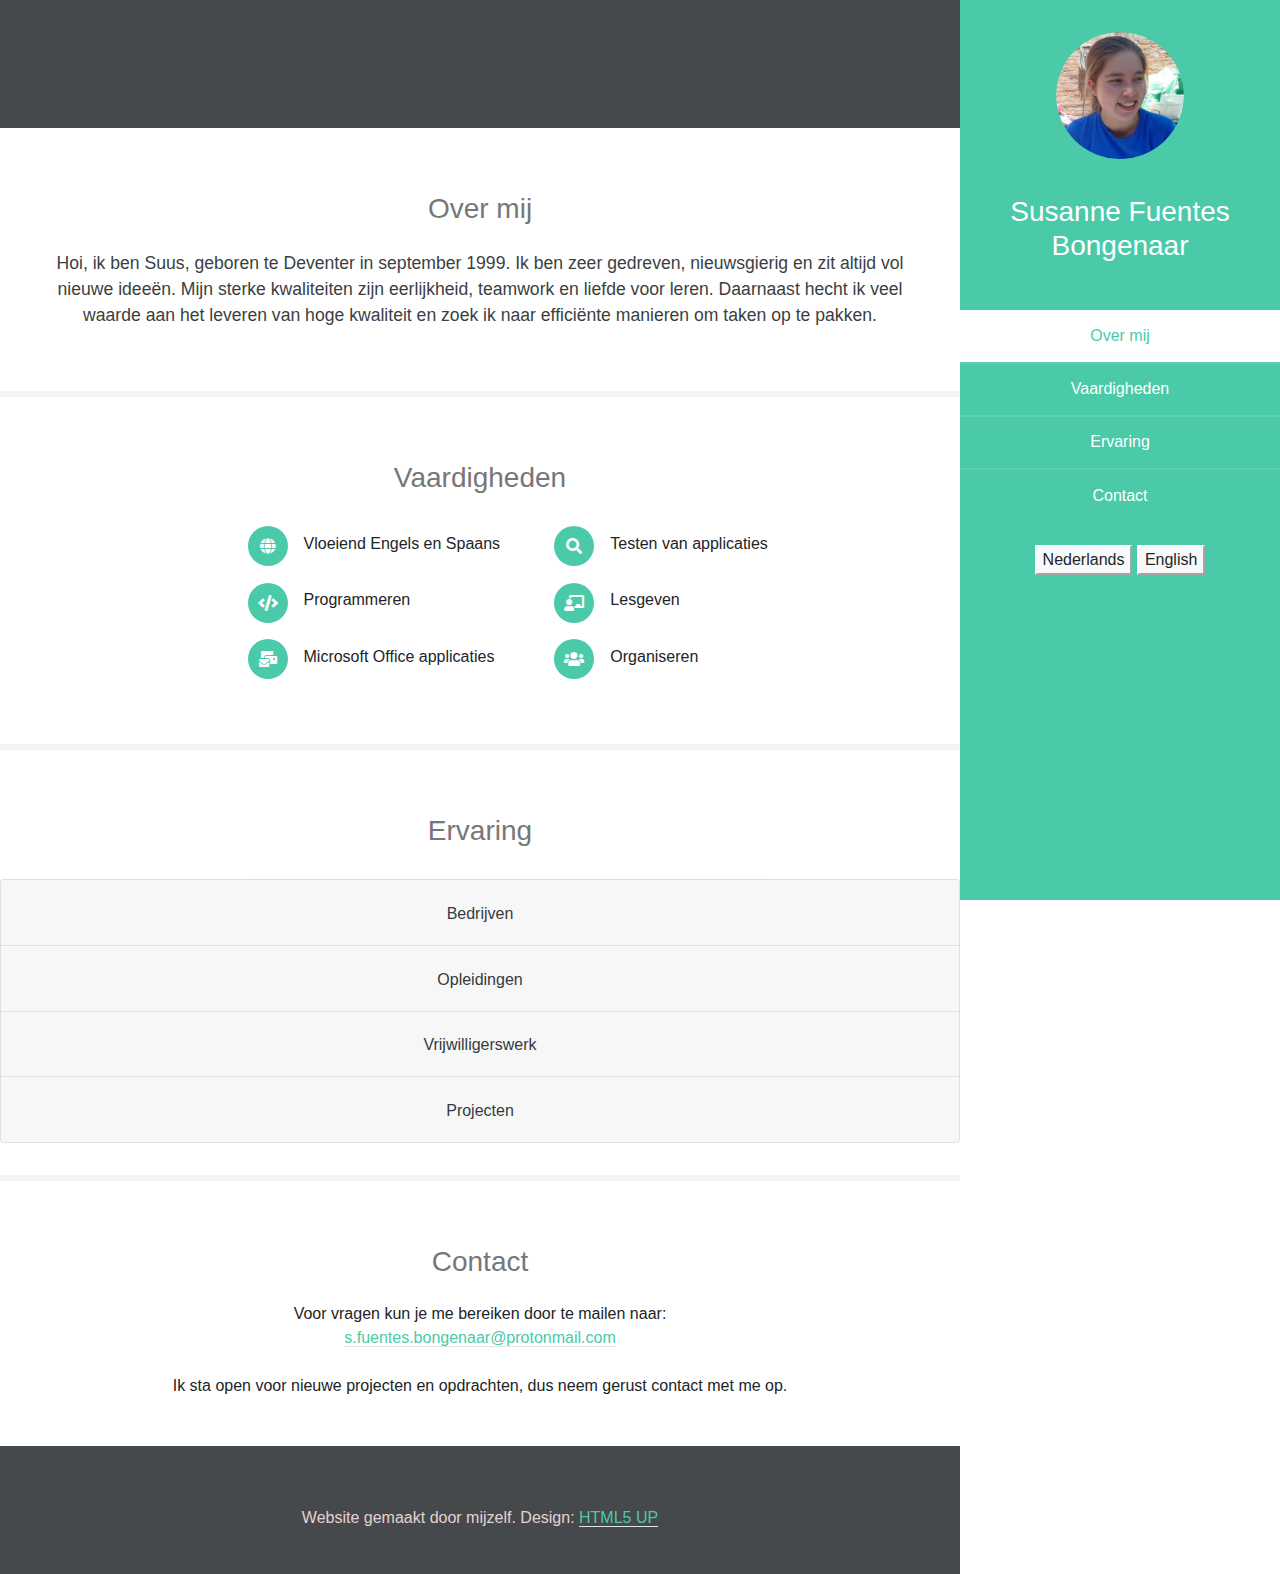
==== commit 66ee16ba: "Add files via upload" ====
--- a/index.html
+++ b/index.html
@@ -19,7 +19,7 @@
 					<h1 id="logo">Susanne Fuentes Bongenaar</h1>
 					<p></p>
 				</header>
-				<nav id="nav1">
+				<nav id="nav_en">
 					<ul>
 						<li><a href="#About-me" class="active">About me</a></li>
 						<li><a href="#Skills">Skills</a></li>
@@ -102,6 +102,31 @@
 												<!-- First 3 cards -->
 													<div class="card-deck row justify-content-center">
 
+													<!-- Wolters Kluwer -->
+														<div class="card col-sm-12 col-md-4">
+															<img src="images/wolterskluwer.png" class="card-img-top" alt="WordPress logo">
+															<div class="card-body">
+																<h5 class="card-title">Wolters Kluwer</h5>
+																<p class="card-text">
+																	Being part of the Avanzer tax software helpdesk.
+																</p>
+																<p class="card-text"> 
+																	<h6 class="list-title">Gained knowledge:</h6>
+																	<ul>
+																		<li>handling incoming calls and emails from clients</li>
+																		<li>explaining tax related functions within the tax software</li>
+																		<li>solving complex technical problems</li>
+																		<li>formatting technical issues</li>
+																		<li>working with Jira</li>
+																	</ul>
+																	Website <a href="https://www.wolterskluwer.com/nl-nl/solutions/avanzer-aangifte" target="_blank">Avanzer</a><br>
+																</p>
+																<p class="card-text">
+																	<small class="text-muted">February 2021 - present</small>
+																</p>
+															</div>
+														</div>
+
 													<!-- Wordpress websites -->
 														<div class="card col-sm-12 col-md-4">
 															<img src="images/wordpress.png" class="card-img-top" alt="WordPress logo">
@@ -150,6 +175,11 @@
 																</p>
 															</div>
 														</div>
+													</div>
+													<br>
+
+												<!-- Second 3 cards -->
+													<div class="card-deck row justify-content-center">
 
 													<!-- Ceratech -->
 														<div class="card col-sm-12 col-md-4">
@@ -175,11 +205,6 @@
 																</p>
 															</div>
 														</div>
-													</div>
-													<br>
-
-												<!-- Second 3 cards -->
-													<div class="card-deck row justify-content-center">
 
 													<!-- Internship Topicus -->
 														<div class="card col-sm-12 col-md-4">
@@ -212,10 +237,7 @@
 													<!-- Empty card -->
 														<div class="card border-light col-sm-12 col-md-4">
 														</div>
-
-													<!-- Empty card -->
-														<div class="card border-light col-sm-12 col-md-4">
-														</div>
+													
 													</div>
 												</div>
 											</div>
@@ -250,7 +272,7 @@
 																	Website <a href="https://www.maastrichtuniversity.nl/education/bachelor/bachelor-biomedical-sciences" target="_blank">Maastricht University</a>
 																</p>
 																<p class="card-text">
-																	<small class="text-muted">September 2020 - present</small>
+																	<small class="text-muted">September 2020 - January 2021</small>
 																</p>
 															</div>
 														</div>
@@ -372,7 +394,7 @@
 																	</ul>
 																</p>
 																<p class="card-text">
-																	<small class="text-muted">August 2020 - heden</small>
+																	<small class="text-muted">October 2019 - present</small>
 																</p>
 															</div>
 														</div>
@@ -417,7 +439,7 @@
 																	</ul>
 																</p>
 																<p class="card-text">
-																	<small class="text-muted">October 2018 - August 2019</small>
+																	<small class="text-muted">October 2018 - September 2019</small>
 																</p>
 															</div>
 														</div>
@@ -575,7 +597,7 @@
 					<h1 id="logo">Susanne Fuentes Bongenaar</h1>
 					<p></p>
 				</header>
-				<nav id="nav">
+				<nav id="nav_nl">
 					<ul>
 						<li><a href="#Over-mij" class="active">Over mij</a></li>
 						<li><a href="#Vaardigheden">Vaardigheden</a></li>
@@ -663,6 +685,31 @@
 												<!-- Eerste drie blokken -->
 													<div class="card-deck row justify-content-center">
 
+													<!-- Wolters Kluwer -->
+														<div class="card col-sm-12 col-md-4">
+															<img src="images/wolterskluwer.png" class="card-img-top" alt="WordPress logo">
+															<div class="card-body">
+																<h5 class="card-title">Wolters Kluwer</h5>
+																<p class="card-text">
+																	Onderdeel zijn van de Avanzer aangiftesoftware helpdesk.
+																</p>
+																<p class="card-text"> 
+																	<h6 class="list-title">Opgedane kennis:</h6>
+																	<ul>
+																		<li>klanten via de telefoon en email te woord staan</li>
+																		<li>uitleg geven over belasting gerelateerde functies binnen het software programma</li>
+																		<li>oplossen van complexe technische problemen</li>
+																		<li>opstellen van technische issues</li>
+																		<li>werken met Jira</li>
+																	</ul>
+																	Website <a href="https://www.wolterskluwer.com/nl-nl/solutions/avanzer-aangifte" target="_blank">Avanzer</a><br>
+																</p>
+																<p class="card-text">
+																	<small class="text-muted">februari 2021 - heden</small>
+																</p>
+															</div>
+														</div>
+
 													<!-- WordPress websites -->
 														<div class="card col-sm-12 col-md-4">
 															<img src="images/wordpress.png" class="card-img-top" alt="WordPress logo">
@@ -672,7 +719,7 @@
 																	Bouwen, hosten en onderhouden van verschillende websites.
 																</p>
 																<p class="card-text"> 
-																	<h6 class="list-title">Opgedane kennis</h6>
+																	<h6 class="list-title">Opgedane kennis:</h6>
 																	<ul>
 																		<li>websites ontwerpen met WordPress</li>
 																		<li>overzetten lokale websites naar online hosting servers</li>
@@ -711,7 +758,13 @@
 																</p>
 															</div>
 														</div>
-
+													
+													</div>
+													<br>
+
+												<!-- Tweede drie blokken -->
+													<div class="card-deck row justify-content-center">
+													
 													<!-- Ceratecht -->
 														<div class="card col-sm-12 col-md-4">
 															<img src="images/ceratech.JPG" class="card-img-top" alt="Ceratech logo">
@@ -736,11 +789,6 @@
 																</p>
 															</div>
 														</div>
-													</div>
-													<br>
-
-												<!-- Tweede drie blokken -->
-													<div class="card-deck row justify-content-center">
 
 													<!-- Stage Topicus -->
 														<div class="card col-sm-12 col-md-4">
@@ -770,10 +818,6 @@
 																	<small class="text-muted">maart 2016</small>
 																</p>
 															</div>
-														</div>
-
-													<!-- Leeg blok -->
-														<div class="card border-light col-sm-12 col-md-4">
 														</div>
 
 													<!-- leeg blok -->
@@ -813,7 +857,7 @@
 																	Website <a href="https://www.maastrichtuniversity.nl/education/bachelor/bachelor-biomedical-sciences" target="_blank">Maastricht University</a>
 																</p>
 																<p class="card-text">
-																	<small class="text-muted">september 2020 - heden</small>
+																	<small class="text-muted">september 2020 - januari 2021</small>
 																</p>
 															</div>
 														</div>
@@ -900,6 +944,7 @@
 										</div>
 
 									<!-- Vrijwilligerswerk -->
+
 										<div class="card">
 											<div class="card-header text-center" id="headingFour">
 											  <h2 class="mb-0">
@@ -933,7 +978,7 @@
 																	</ul>
 																</p>
 																<p class="card-text">
-																	<small class="text-muted">augustus 2020 - heden</small>
+																	<small class="text-muted">oktober 2019 - heden</small>
 																</p>
 															</div>
 														</div>
@@ -978,7 +1023,7 @@
 																	</ul>
 																</p>
 																<p class="card-text">
-																	<small class="text-muted">oktober 2018 - augustus 2019</small>
+																	<small class="text-muted">oktober 2018 - september 2019</small>
 																</p>
 															</div>
 														</div>
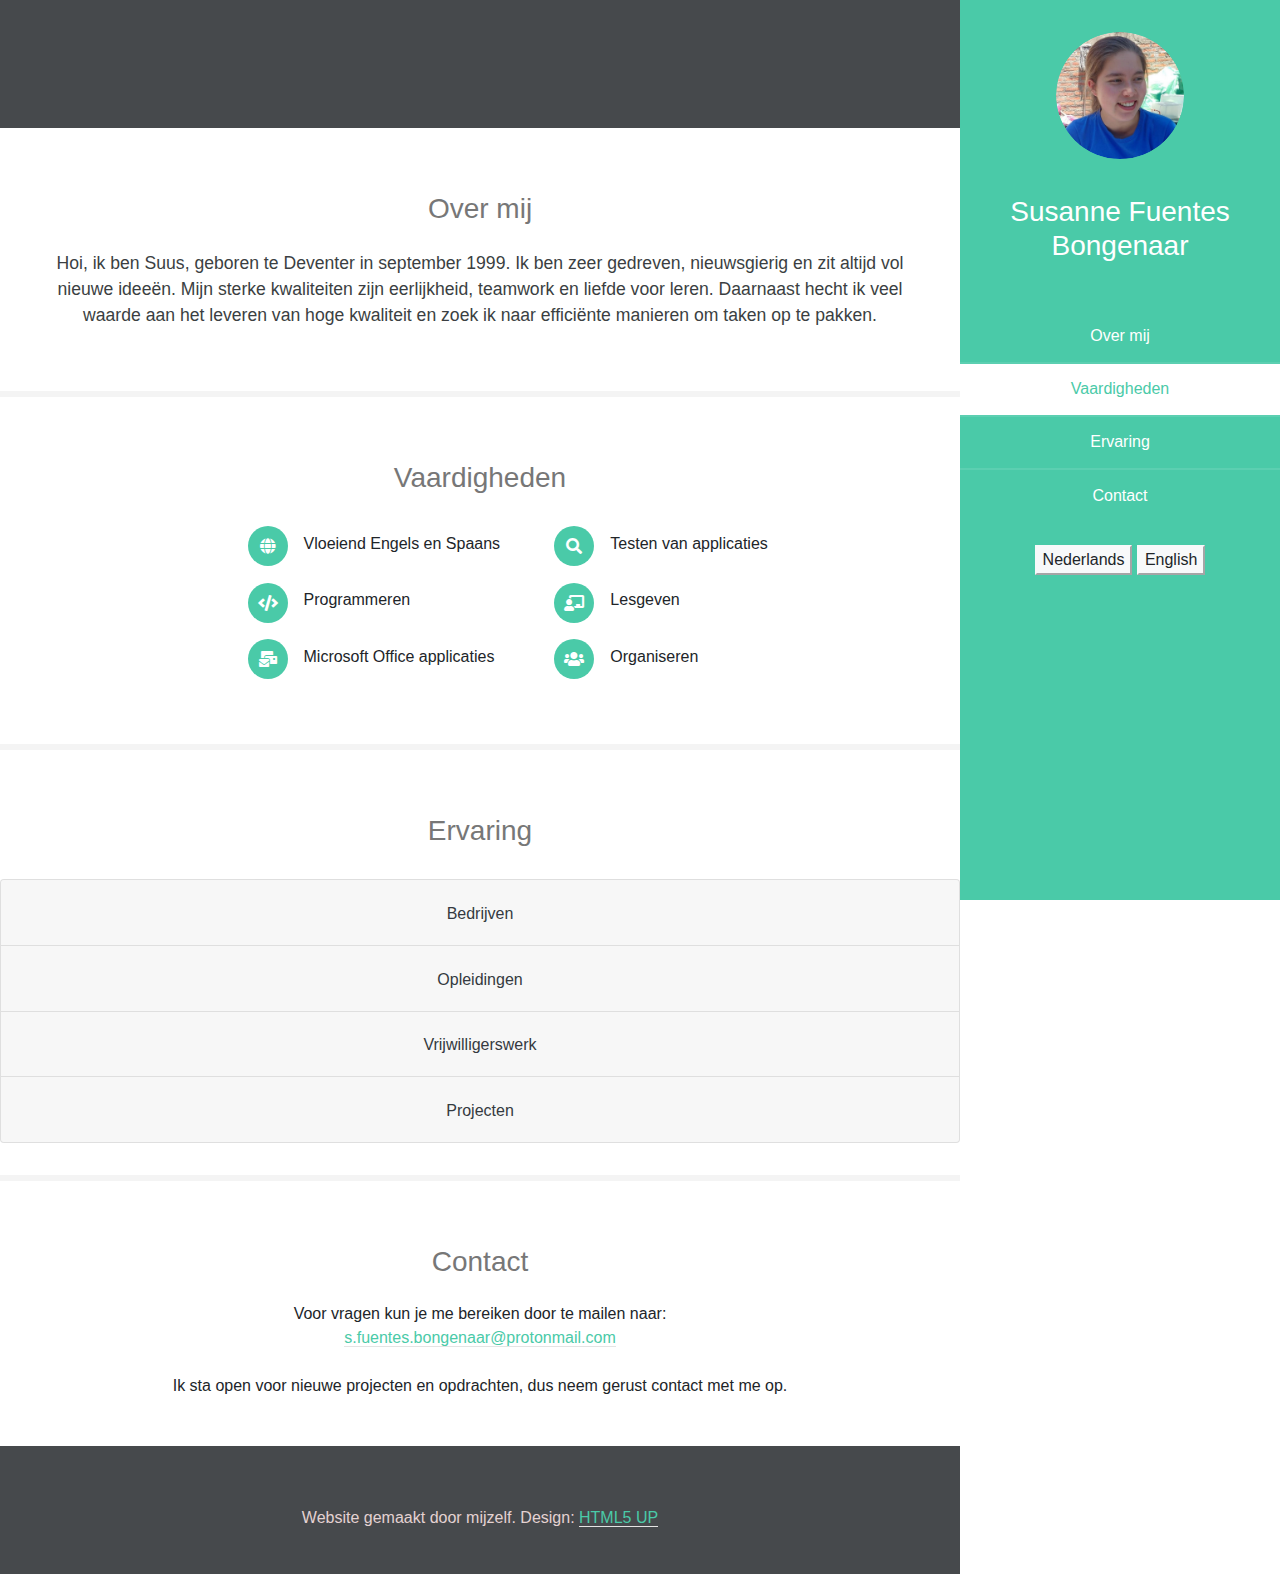
==== commit 3851ba40: "Added new content, updated nav" ====
(no text change in the page or its own stylesheets)
